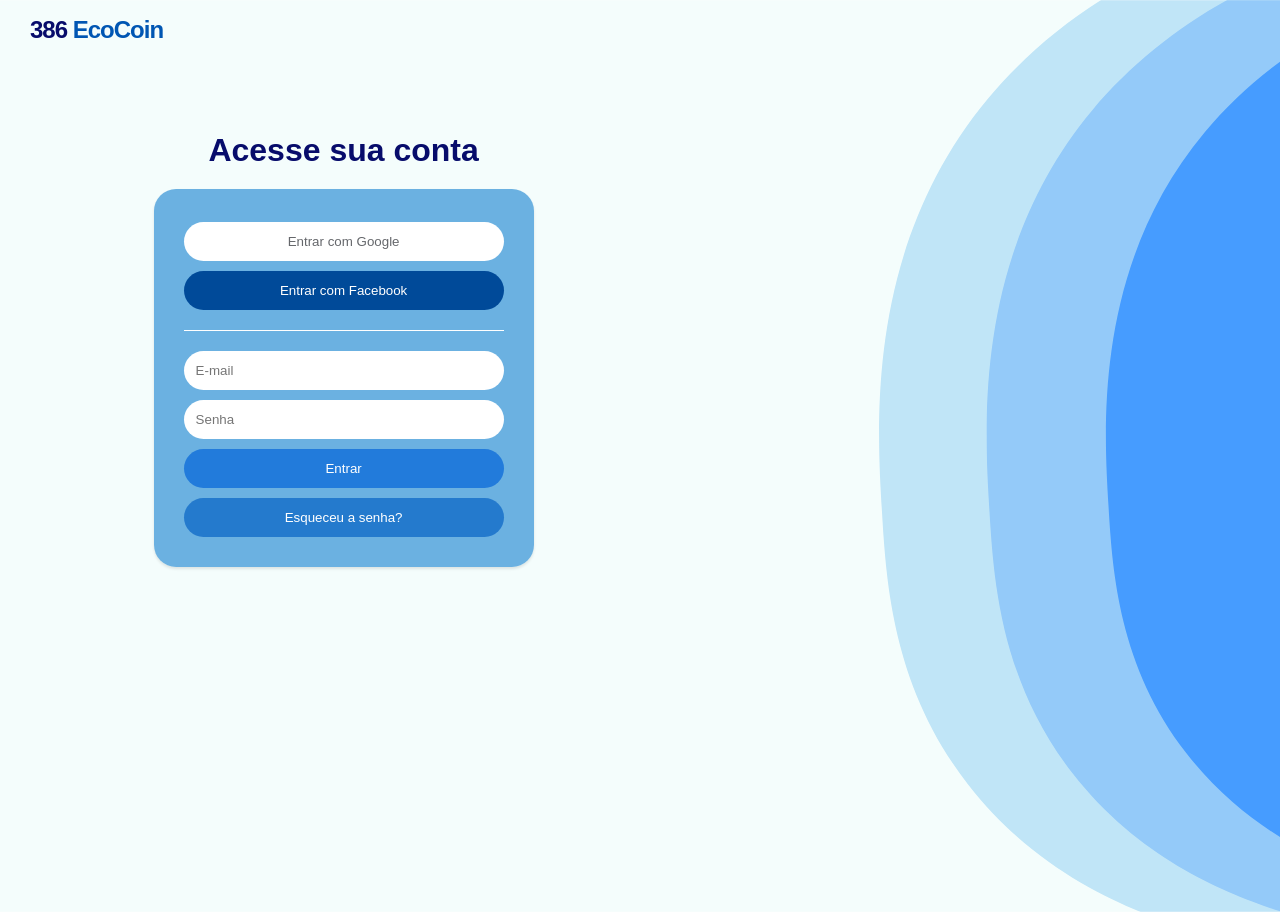
==== login.html @ c31690b4 "Arquivos do site 3 no drive adicionados" ====
<!DOCTYPE html>
<html lang="pt-br">
<head>
    <meta charset="UTF-8">
    <meta name="viewport" content="width=device-width, initial-scale=1.0">
    <title>Entrar - EcoCoins</title>
    <link rel="stylesheet" href="style.css">
    <style>
        body{
            background-image: url('Imagens/fundo12.svg');;
            background-size: cover;
            background-position: center;
            background-repeat: no-repeat;
            height: 100vh;
        }
    </style>
</head>
<body>

    <div class="logo-text" style="margin:12px 30px;">386 <span style="color: #0056b3;">EcoCoin</span></div>
    
    <div class="acesso">
        <h1>Acesse sua conta</h1>
        
        <section class="area-cadastro">
            <div class="redes" style="border-bottom: 1px solid rgb(255, 255, 255); padding-bottom: 20px; ">
                <ul>
                    <li><button class="btn-entrar" style="background-color: white; margin-top: -10px;">Entrar com Google</button></li> <!-- colocar como opção login por meio do google -->
                    <li><button class="btn-entrar" style="background-color: var(--primary-dark); color: white;">Entrar com Facebook</button></li> <!-- colocar como opção login por meio do facebook -->
                </ul>
            </div>
            <div class="cadastrar" style="margin-top: 20px;">
                <ul>
                    <li><input type="email" id="email" placeholder="E-mail" required></li>
                    <li><input type="password" id="senha" placeholder="Senha" required></li>
                    <li><input type="submit" value="Entrar"></li>
                    <li><input type="submit" value="Esqueceu a senha?" style="background-color: #0360c4ad;"></li>
                </ul>
            </div>
        </section>
    </div>
    
</body>
</html>
---- style.css ----
/* ==========================================
   1. VARIÁVEIS E CONFIGURAÇÕES GERAIS
   ========================================== */
:root {
    --primary-blue: #227bdb;
    --primary-dark: #004a99;
    --success-green: #28a745;
    --bg-light: #f4fdfc;
    --white: #ffffff;
    --text-dark: #1c1e21;
    --text-gray: #65676b;
    --border: #dddfe2;
    --gold: #ffdf00;
}

* { box-sizing: border-box; margin: 0; padding: 0; }

body {
    font-family:'Segoe UI', Tahoma, Geneva, Verdana, sans-serif;
    background-color: var(--bg-light);
    color: var(--text-dark);
    line-height: 1.5;
}

/* ==========================================
   2. CABEÇALHO (NAV)
   ========================================== */
header {
    background: #BDE3F2;
    padding: 12px 0;
    border-bottom: 2px solid #070c6b;
    box-shadow: 0 2px 4px rgba(0,0,0,0.1);
    position: sticky;
    top: 0;
    z-index: 1000; 
}

.nav-container {
    max-width: 1200px;
    margin: 0 auto;
    display: flex;
    justify-content: space-between;
    align-items: center;
    padding: 0 20px;
}

.logo-text { 
    font-size: 1.5rem; 
    font-weight: bold; 
    color: #070c6b; 
    letter-spacing: -1px;
}

nav ul { list-style: none; display: flex; gap: 25px; }
nav a { 
    text-decoration: none; 
    color: var(--text-dark); 
    font-weight: 600; 
    font-size: 0.9rem;
    transition: 0.2s;
}
nav a:hover, nav a.active-link { text-decoration: 0.15rem underline var(--primary-blue); text-underline-offset: 3px; }

/* ============================= 
    2.1. MENSAGEM  
================================ */
   .saudacao{
    background: linear-gradient(to right, #5ba9d97a, #5ba9d9);
    color: var(--white);
    padding: 48px 30px;
    text-align: center;
    font-size: 1.2rem;
    font-weight: bold;
    padding-left: 35px;
    max-width: 1150px;
    flex: 1;
    border-radius: 25px;
    margin: 30px auto 30px auto;
    margin-bottom: 60px;
}

button.btn-perfil-home {
    background: transparent;
    color: white;
    border: 0.11rem solid var(--bg-light);
    padding: 11px 19px;
    border-radius: 12px;
    font-weight: 300 ;
    cursor: pointer;
    transition: 0.3s;
    font-size: 0.9rem;
    margin-top: 25px;
}
button.btn-perfil-home:hover {
    background: var(--bg-light);
    color: var(--primary-blue);
    border-color: var(--primary-blue);
}
.saudacao p{
    margin-top: 5px;
    font-weight: 400;
}

/* ==========================================
   3. LAYOUT EM COLUNAS (HOME)
   ========================================== */

.main-content {
    max-width: 1190px;
    margin: 20px auto;
    display: grid;
    grid-template-columns: 1.8fr 1fr; /* Coluna maior na esquerda */
    gap: 20px;
    padding: 0 20px;
}

/* Layout para páginas de tela cheia (Loja/Ranking Geral) */
.main-content-single {
    max-width: 1100px;
    margin: 20px auto;
    padding: 0 20px;
}

.card {
    background: var(--white);
    border-radius: 10px;
    box-shadow: 0 1px 2px rgba(0,0,0,0.1);
    margin-bottom: 20px;
    padding: 20px; 
}

/* ==========================================
   4. SLIDESHOW (TOPO ESQUERDA)
   ========================================== */
.slideshow-container {
    position: relative;
    height: 320px;
    padding: 0 !important; /* Remove padding do card para a imagem sangrar */
    overflow: hidden;
    width: 100%;
    margin: auto;
    margin-bottom: 20px;
}

.mySlides { display: none; height: 100%; }
.mySlides img { width: 100%; height: 100%; object-fit: cover; }

.slide-caption {
    position: absolute; bottom: 0; background: #dfedf8; width: 100%; padding: 15px; font-weight: bold;
}

.prev, .next {
    cursor: pointer; position: absolute; top: 50%; padding: 16px;
    color: white; font-weight: bold; transform: translateY(-50%);
    text-decoration: none; border-radius: 0 3px 3px 0;
}
.next { right: 0; border-radius: 3px 0 0 3px; }
.prev:hover, .next:hover { background: rgba(0,0,0,0.8); }

/* ==========================================
   5. SISTEMA DE ABAS E EVENTOS (ESTILO PRINT)
   ========================================== */

.aba-header {
    border-bottom: 1px solid var(--border);
    padding-bottom: 10px;
    margin-bottom: 15px;
    display: flex;
    gap: 15px;
}

.num { color: #999; cursor: pointer; font-weight: bold; font-size: 0.9rem; transition: 0.3s; }
.num.active { color: var(--primary-blue); border-bottom: 2px solid var(--primary-blue); }

.tag-azul { background: var(--primary-blue); color: white; padding: 4px 10px; border-radius: 4px; font-size: 0.7rem; font-weight: bold; text-transform: uppercase; }
.tag-verde { background: var(--success-green); color: white; padding: 4px 10px; border-radius: 4px; font-size: 0.7rem; font-weight: bold; text-transform: uppercase; }

.content-box h2 { margin: 12px 0; font-size: 1.5rem; color: #111; }
.desc { color: var(--text-gray); margin-bottom: 20px; min-height: 50px; }
.info-footer { font-size: 0.85rem; color: #888; font-weight: 600; border-top: 1px solid #eee; padding-top: 10px; }

/* ==========================================
    5.1. ACORDEON
   ========================================== */

.acordeon{
    width: 100%;
    margin: auto;
    background: #fff;
    border-radius: 10px;
    overflow: hidden;
    box-shadow: 0 1px 2px rgba(0,0,0,0.1);
}
.acordeon-item {
    border-bottom: 1px solid #ddd;
}
.acordeon-item input {
    display: none;
}
.acordeon-item label {
    display: block;
    padding: 20px;
    background: #5ba9d9;
    color: var(--white);
    cursor: pointer;
    font-weight: 500;
    transition: background 0.3s;
}
.acordeon-item label:hover {
    background: #4799cc;
}
.acordeon-item .content {
    max-height: 0;
    overflow: hidden;
    background: var(--white);
    padding: 0 15px;
    transition: max-height 0.4s ease, padding 0.4s ease;
}
.acordeon-item input:checked ~ .content {
    max-height: 300px; 
    padding: 20px;
}


/* ==========================================
   6. RANKINGS LATERAIS (DIREITA)
   ========================================== */
.ranking-title {
    color: var(--text-dark);
    background-color: #BDE3F2;
    padding: 4px 10px;
    border-radius: 6px;
    margin-bottom: 15px;
    font-size: 1.1rem;
    font-weight: 800;
    text-transform: uppercase;
    display: inline-block;
}

.tag-posicao { background:transparent; padding: 4px 10px; border-radius: 4px; font-size: 0.85rem; font-weight: 700; text-transform: uppercase; }
h3{font-weight: 700;}

.ranking-list { list-style: none; }
.ranking-list li {
    display: flex;
    justify-content: space-between;
    align-items: center;
    padding: 12px 0;
    border-bottom: 1px solid #f1f1f1;
    font-size: 0.95rem;
}

.badge-coin {
    background: #fff3cd;
    color: #856404;
    padding: 3px 10px;
    border-radius: 6px;
    font-weight: bold;
    font-size: 0.8rem;
    border: 1px solid #ffeeba;
}

.btn-ranking {
    width: 100%;
    margin-top: 15px;
    background: var(--primary-blue);
    color: white;
    border: none;
    padding: 10px;
    border-radius: 8px;
    cursor: pointer;
    font-weight: bold;
    transition: 0.3s;
}
.btn-ranking:hover { background: var(--primary-dark); }

.turma-card{
    display: flex;
    gap: calc(50% - 90px);
    padding: 10px;
    border-bottom: 1px solid var(--border);
}


/* ==========================================
   7. LOJA (GRID DE PRODUTOS)
   ========================================== */
.produtos-grid {
    display: grid;
    grid-template-columns: repeat(auto-fill, minmax(220px, 1fr));
    gap: 20px;
}

.item-loja-card { text-align: center; transition: 0.3s; }
.item-loja-card:hover { transform: translateY(-5px); }

.item-loja-card img { width: 100%; border-radius: 8px; margin-bottom: 15px; }

.preco-tag {
    display: block;
    font-size: 1.3rem;
    font-weight: bold;
    color: var(--success-green);
    margin: 10px 0;
}

.btn-loja-home{
    padding: 10px;
    border-radius: 8px;
    background-color: var(--primary-blue);
    color: white;
    transition: 0.3s;
    border: none;
    cursor: pointer;
    font-weight: bold;
    width: 20%;
}
.btn-loja-home:hover { background: var(--primary-dark); }


/* ==========================================
   8. TABELAS (RANKING GERAL)
   ========================================== */
table { width: 100%; border-collapse: collapse; margin-top: 10px; }
th, td { padding: 15px; text-align: left; border-bottom: 1px solid var(--border); }
th { background: #bde3f271; color: var(--primary-blue); border-radius: 6px; font-weight: bold; }
tr:hover { background: #f9f9f9; }


/* ==========================================
   9. PERFIL E LOGIN
   ========================================== */
.login-mini { display: flex; flex-direction: column; gap: 10px; }
.login-mini input { padding: 12px; border: 1px solid var(--border); border-radius: 6px; }
.login-mini button { 
    background: var(--success-green); 
    color: white; border: none; 
    padding: 12px; border-radius: 6px; 
    font-weight: bold; cursor: pointer; 
}

.perfil-header{ width: 100%; background-image: linear-gradient(to right, #dfedf8, #bde2f5);}

.perfil-header { display: flex; align-items: center; gap: 20px; padding: 25px; }
.perfil-avatar { width: 100px; height: 100px; border-radius: 50%; border: 4px solid var(--primary-blue); }

/* ---------------------------
    9.1. CONQUISTAS
-------------------------------*/

.conquistas-grid{
    display: flex;
    flex-wrap: wrap;
    width: 100%;
    margin: 30px auto;
    gap: 65px;
}
.conquista-item{
    text-align: center;
    padding: 12px 18px 16px 18px;
    background-color: #a5d8ec;
    border-radius: 15%;
    width: 160px;
    box-shadow: 0 3px 4px rgba(32, 43, 43, 0.342);
}
.conquista-item h4{margin-top:5px; font-weight: 700; font-size: 1.1rem;}
.badge-icon{font-size: 40px;}
.conquista-item p{
    line-height: 15px;
    font-size: 13px;
    font-weight: 500;
    color: #1c1e21d0;
}
.bloqueada{opacity: 0;}

.btn-full-width{
    padding: 10px;
    border-radius: 6px;
    color: var(--text-dark);
    font-size: 15px;
    background: var(--white);
    box-shadow: 0 1px 2px rgba(0,0,0,0.3);
    border: none;
    font-weight: 600;
    width: 150px;
}
.btn-full-width:hover{
    background-color: rgb(255, 195, 195);
}


/* ==========================================
   10. RESPONSIVIDADE
   ========================================== */
@media (max-width: 850px) {
    .main-content { grid-template-columns: 1fr; }
    .col-direita { order: -1; } /* Ranking sobe no mobile */
    .slideshow-container { height: 200px; }
}


/* ==========================================
   11. CADASTRO E LOGIN
   ========================================== */

.acesso{
    position: absolute;
    left: 12vw;
    top: 14vh;
}
.acesso h1{
    color: #070c6b;
    text-align: center;
}
.area-cadastro{
    padding: 30px;
    justify-content: center;
    background-color: #3492d6b4;
    text-align: center;
    border: none;
    border-radius: 22px;
    width: 380px;
    margin-top: 15px;
    box-shadow: 0 2px 3px rgba(0,0,0,0.1);
}
input, .btn-entrar{
    background-color: var(--white);
    color: var(--text-gray);
    padding: 12px; 
    border: none;
    border-radius: 22px;
    width: 100%;
}
input[type="submit"]{color: var(--white); text-align: center; 
                    background-color: var(--primary-blue);}
li{
    list-style: none;
    margin-top: 10px;
}
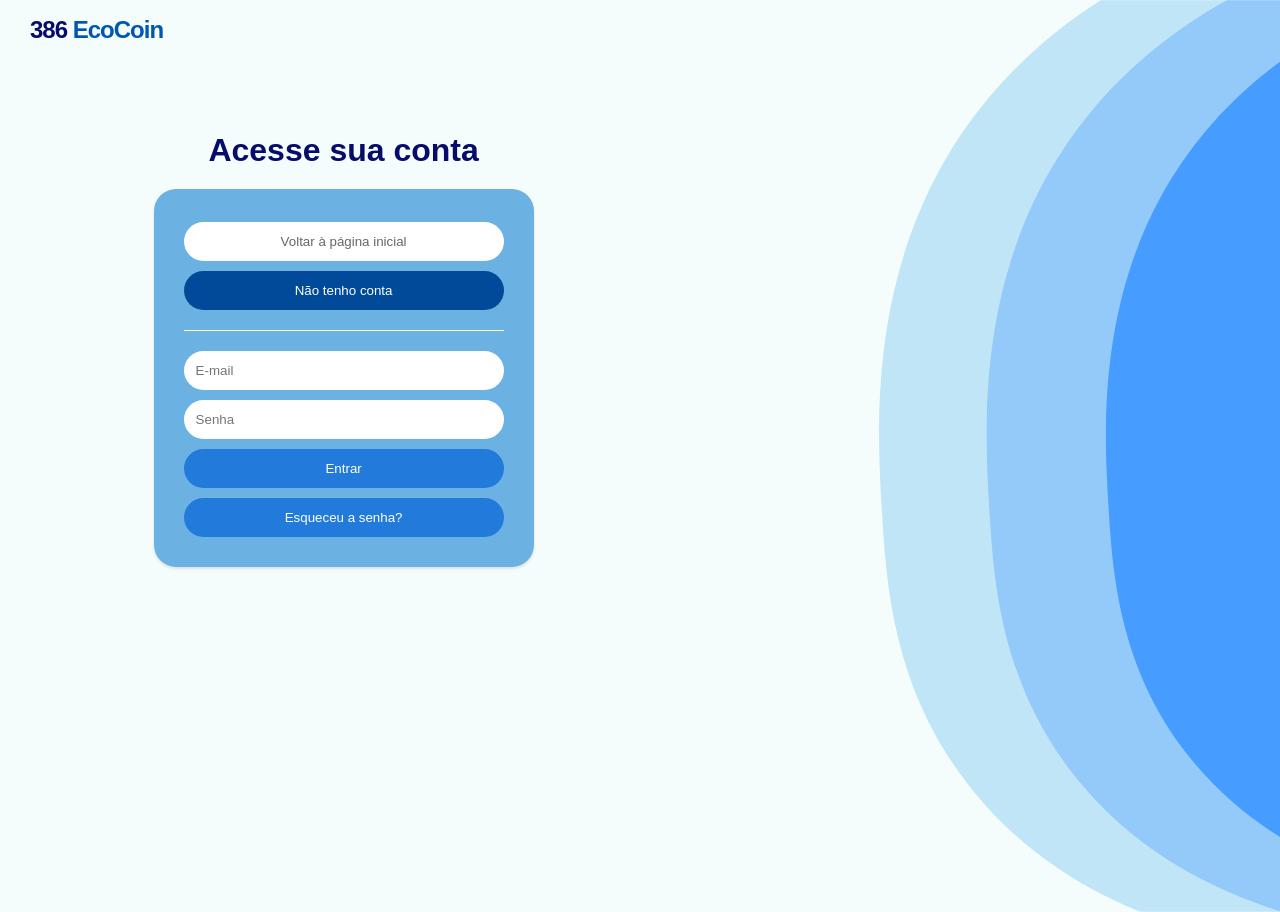
==== commit 73159161: "Versao 1 Login" ====
--- a/login.html
+++ b/login.html
@@ -14,8 +14,9 @@
             height: 100vh;
         }
     </style>
+    <script src="script_login_perfil.js"></script>
 </head>
-<body>
+<body id="pagina_login">
 
     <div class="logo-text" style="margin:12px 30px;">386 <span style="color: #0056b3;">EcoCoin</span></div>
     
@@ -25,20 +26,30 @@
         <section class="area-cadastro">
             <div class="redes" style="border-bottom: 1px solid rgb(255, 255, 255); padding-bottom: 20px; ">
                 <ul>
-                    <li><button class="btn-entrar" style="background-color: white; margin-top: -10px;">Entrar com Google</button></li> <!-- colocar como opção login por meio do google -->
-                    <li><button class="btn-entrar" style="background-color: var(--primary-dark); color: white;">Entrar com Facebook</button></li> <!-- colocar como opção login por meio do facebook -->
+                    <li><button id="btn_inicio" class="btn-entrar" style="background-color: white; margin-top: -10px;">Voltar à página inicial</button></li> <!-- colocar como opção login por meio do google -->
+                    <li><button id="btn_conta" class="btn-entrar" style="background-color: var(--primary-dark); color: white;">Não tenho conta</button></li> <!-- colocar como opção login por meio do facebook -->
                 </ul>
             </div>
-            <div class="cadastrar" style="margin-top: 20px;">
+            <div id="login" class="cadastrar" style="margin-top: 20px;">
                 <ul>
-                    <li><input type="email" id="email" placeholder="E-mail" required></li>
-                    <li><input type="password" id="senha" placeholder="Senha" required></li>
-                    <li><input type="submit" value="Entrar"></li>
-                    <li><input type="submit" value="Esqueceu a senha?" style="background-color: #0360c4ad;"></li>
+                    <li><input type="email" id="email_login" placeholder="E-mail" required></li>
+                    <li><input type="password" id="senha_login" placeholder="Senha" required></li>
+                    <li><input id="btn_entrar" type="submit" class="btn-entrar"value="Entrar"></li>
+                    <li><input id="esqueci_senha" type="submit" class="btn-entrar" value="Esqueceu a senha?"></li>
+                </ul>
+            </div>
+            <div id="nova_conta" class="cadastrar" style="margin-top: 20px;">
+                <ul>
+                    <li><input type="nome" id="nome_cadastro" placeholder="Nome" required></li>
+                    <li><input type="turma" id="turma_cadastro" placeholder="Turma" required></li>
+                    <li><input type="matricula" id="matricula_cadastro" placeholder="Matrícula" required></li>
+                    <li><input type="email" id="email_cadastro" placeholder="E-mail" required></li>
+                    <li><input type="password" id="senha_cadastro" placeholder="Senha" required></li>
+                    <li><input id="btn_cadastrar" type="submit" class="btn-entrar"value="Cadastrar"></li>
                 </ul>
             </div>
         </section>
     </div>
-    
+
 </body>
 </html>
--- a/style.css
+++ b/style.css
@@ -338,6 +338,9 @@
     padding: 12px; border-radius: 6px; 
     font-weight: bold; cursor: pointer; 
 }
+.btn-entrar{
+    cursor: pointer;
+}
 
 .perfil-header{ width: 100%; background-image: linear-gradient(to right, #dfedf8, #bde2f5);}
 
@@ -412,6 +415,11 @@
     color: #070c6b;
     text-align: center;
 }
+
+#nova_conta {
+    display: none;
+}
+
 .area-cadastro{
     padding: 30px;
     justify-content: center;
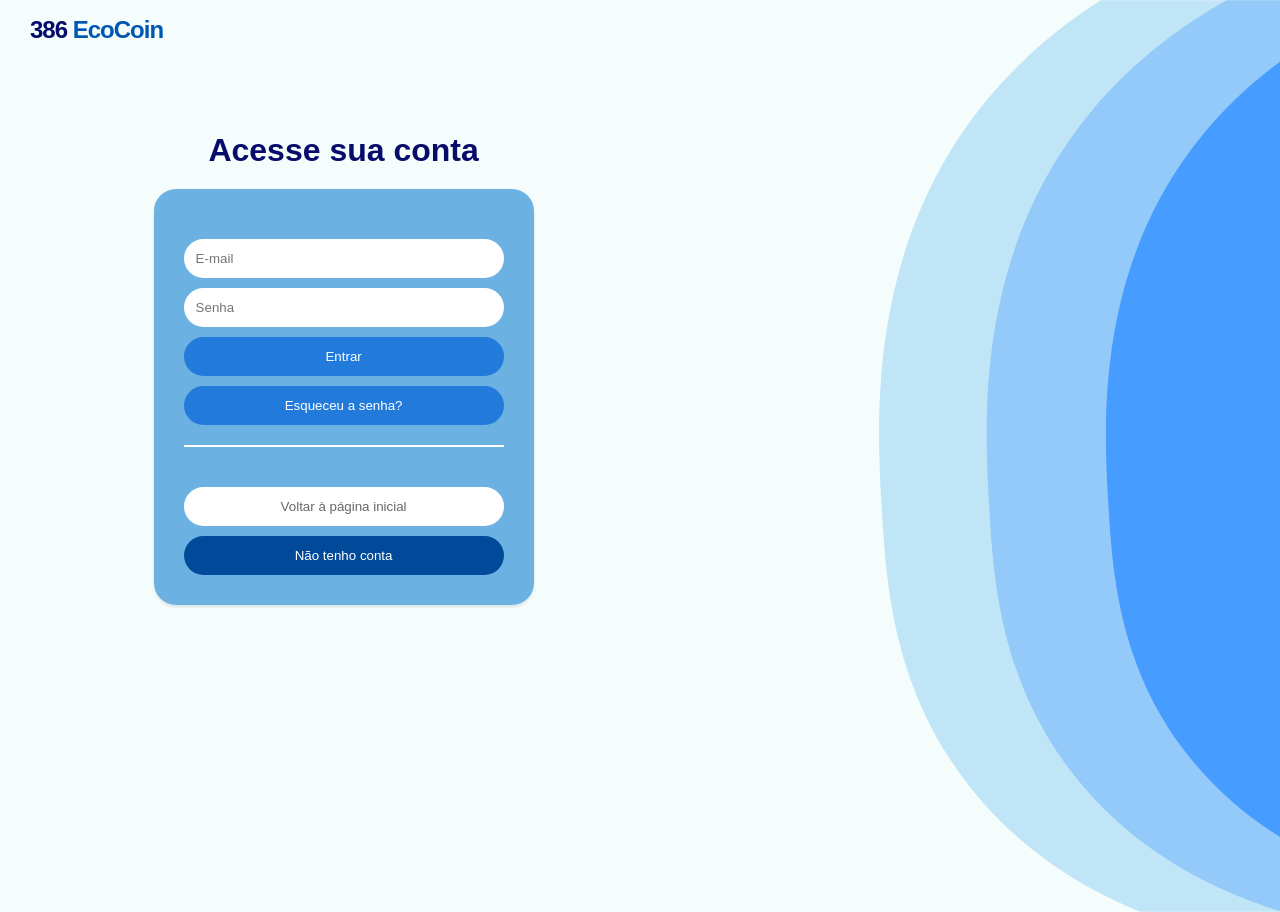
==== commit b6adb91f: "Logout funcionando" ====
--- a/login.html
+++ b/login.html
@@ -21,31 +21,32 @@
     <div class="logo-text" style="margin:12px 30px;">386 <span style="color: #0056b3;">EcoCoin</span></div>
     
     <div class="acesso">
-        <h1>Acesse sua conta</h1>
+        <h1 id="titulo">Acesse sua conta</h1>
         
         <section class="area-cadastro">
-            <div class="redes" style="border-bottom: 1px solid rgb(255, 255, 255); padding-bottom: 20px; ">
-                <ul>
-                    <li><button id="btn_inicio" class="btn-entrar" style="background-color: white; margin-top: -10px;">Voltar à página inicial</button></li> <!-- colocar como opção login por meio do google -->
-                    <li><button id="btn_conta" class="btn-entrar" style="background-color: var(--primary-dark); color: white;">Não tenho conta</button></li> <!-- colocar como opção login por meio do facebook -->
-                </ul>
-            </div>
-            <div id="login" class="cadastrar" style="margin-top: 20px;">
+            <div id="login" class="cadastrar" style="margin-top: 20px; border-bottom: 1px solid rgb(255, 255, 255); padding-bottom: 20px; ">
                 <ul>
                     <li><input type="email" id="email_login" placeholder="E-mail" required></li>
                     <li><input type="password" id="senha_login" placeholder="Senha" required></li>
-                    <li><input id="btn_entrar" type="submit" class="btn-entrar"value="Entrar"></li>
-                    <li><input id="esqueci_senha" type="submit" class="btn-entrar" value="Esqueceu a senha?"></li>
+                    <li><input type="submit" id="btn_entrar" class="btn-entrar"value="Entrar"></li>
+                    <li><input type="submit" id="esqueci_senha" class="btn-entrar" value="Esqueceu a senha?"></li>
                 </ul>
             </div>
-            <div id="nova_conta" class="cadastrar" style="margin-top: 20px;">
+            <div id="nova_conta" class="cadastrar" style="margin-top: 20px; border-bottom: 1px solid rgb(255, 255, 255); padding-bottom: 20px; ">
                 <ul>
-                    <li><input type="nome" id="nome_cadastro" placeholder="Nome" required></li>
-                    <li><input type="turma" id="turma_cadastro" placeholder="Turma" required></li>
-                    <li><input type="matricula" id="matricula_cadastro" placeholder="Matrícula" required></li>
+                    <li><input type="text" id="nome_cadastro" placeholder="Nome Completo" required></li>
+                    <li><input type="text" id="turma_cadastro" placeholder="Turma" required></li>
+                    <li><input type="number" id="matricula_cadastro" placeholder="Matrícula" required></li>
                     <li><input type="email" id="email_cadastro" placeholder="E-mail" required></li>
                     <li><input type="password" id="senha_cadastro" placeholder="Senha" required></li>
-                    <li><input id="btn_cadastrar" type="submit" class="btn-entrar"value="Cadastrar"></li>
+                    <li><input type="password" id="confsenha" placeholder="Confirmar Senha" required></li>
+                    <li><input type="submit" id="btn_cadastrar" class="btn-entrar" value="Cadastrar"></li>
+                </ul>
+            </div>
+            <div class="redes" style="border-top: 1px solid rgb(255, 255, 255); padding-top: 20px; ">
+                <ul>
+                    <li><button id="btn_inicio" class="btn-entrar" style="background-color: white; margin-top: 10px;">Voltar à página inicial</button></li> <!-- colocar como opção login por meio do google -->
+                    <li><button id="btn_conta" class="btn-entrar" style="background-color: var(--primary-dark); color: white;">Não tenho conta</button></li> <!-- colocar como opção login por meio do facebook -->
                 </ul>
             </div>
         </section>
--- a/style.css
+++ b/style.css
@@ -328,20 +328,8 @@
 
 
 /* ==========================================
-   9. PERFIL E LOGIN
-   ========================================== */
-.login-mini { display: flex; flex-direction: column; gap: 10px; }
-.login-mini input { padding: 12px; border: 1px solid var(--border); border-radius: 6px; }
-.login-mini button { 
-    background: var(--success-green); 
-    color: white; border: none; 
-    padding: 12px; border-radius: 6px; 
-    font-weight: bold; cursor: pointer; 
-}
-.btn-entrar{
-    cursor: pointer;
-}
-
+   9. PERFIL
+   ========================================== */
 .perfil-header{ width: 100%; background-image: linear-gradient(to right, #dfedf8, #bde2f5);}
 
 .perfil-header { display: flex; align-items: center; gap: 20px; padding: 25px; }
@@ -389,6 +377,7 @@
 }
 .btn-full-width:hover{
     background-color: rgb(255, 195, 195);
+    cursor: pointer;
 }
 
 
@@ -403,7 +392,7 @@
 
 
 /* ==========================================
-   11. CADASTRO E LOGIN
+   11. LOGIN
    ========================================== */
 
 .acesso{
@@ -431,16 +420,23 @@
     margin-top: 15px;
     box-shadow: 0 2px 3px rgba(0,0,0,0.1);
 }
-input, .btn-entrar{
+
+button, input, .btn-entrar{
     background-color: var(--white);
     color: var(--text-gray);
     padding: 12px; 
     border: none;
     border-radius: 22px;
     width: 100%;
-}
-input[type="submit"]{color: var(--white); text-align: center; 
-                    background-color: var(--primary-blue);}
+    cursor: pointer;
+}
+
+input[type="submit"]{
+    color: var(--white); 
+    text-align: center; 
+    background-color: var(--primary-blue);
+}
+
 li{
     list-style: none;
     margin-top: 10px;
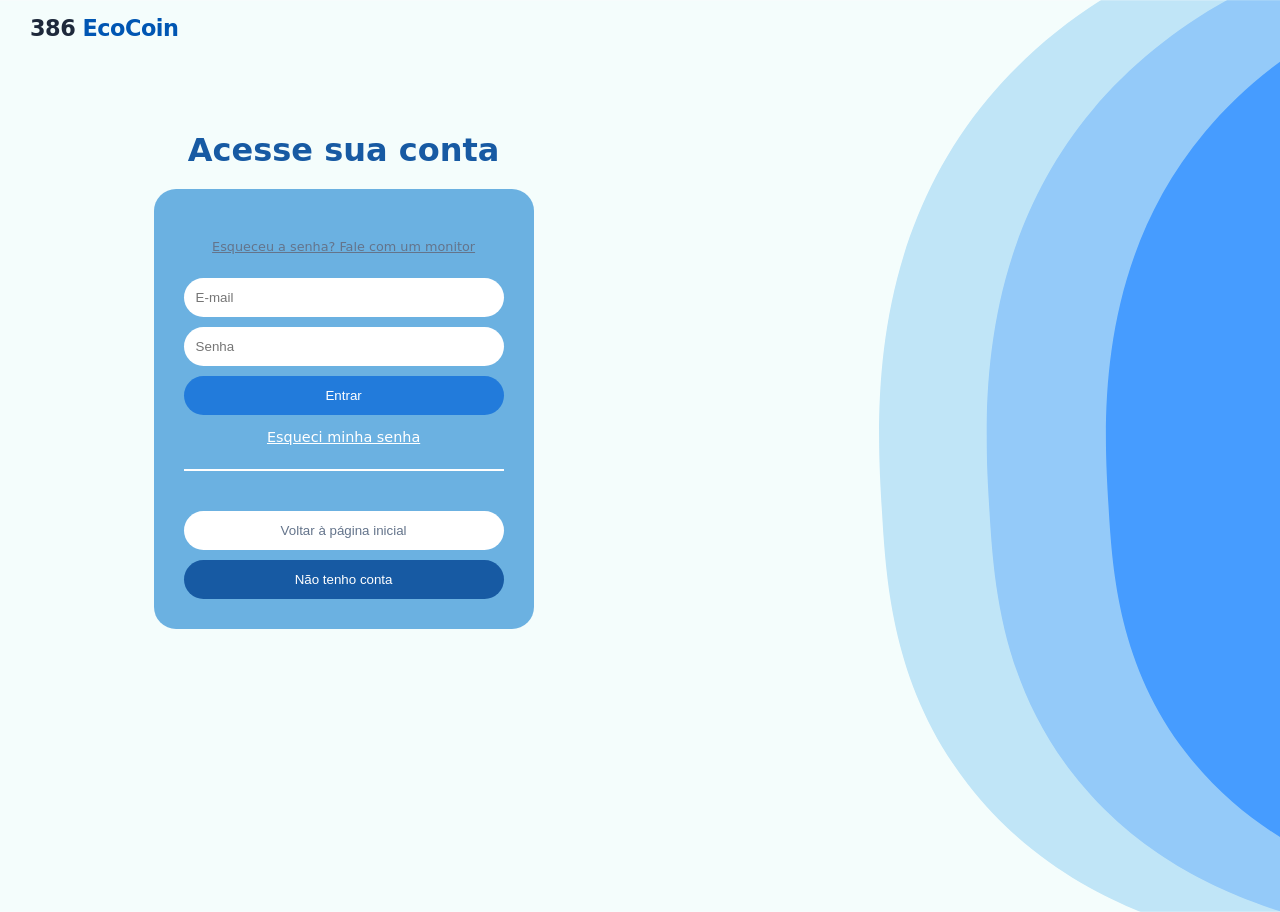
==== commit f33742d2: "01/07" ====
--- a/login.html
+++ b/login.html
@@ -24,14 +24,26 @@
         <h1 id="titulo">Acesse sua conta</h1>
         
         <section class="area-cadastro">
-            <div id="login" class="cadastrar" style="margin-top: 20px; border-bottom: 1px solid rgb(255, 255, 255); padding-bottom: 20px; ">
-                <ul>
-                    <li><input type="email" id="email_login" placeholder="E-mail" required></li>
-                    <li><input type="password" id="senha_login" placeholder="Senha" required></li>
-                    <li><input type="submit" id="btn_entrar" class="btn-entrar"value="Entrar"></li>
-                    <li><input type="submit" id="esqueci_senha" class="btn-entrar" value="Esqueceu a senha?"></li>
-                </ul>
-            </div>
+            <div style="text-align: center; margin-top: 15px;">
+    <a href="https://wa.me/SEUNUMERO?text=Olá,%20preciso%20de%20ajuda%20para%20recuperar%20minha%20senha%20do%20EcoCoin" 
+       target="_blank" 
+       style="color: var(--text-gray); font-size: 0.8rem; text-decoration: underline;">
+       Esqueceu a senha? Fale com um monitor
+    </a>
+</div>
+            <div id="login" class="cadastrar" style="margin-top: 20px; border-bottom: 1px solid rgb(255, 255, 255); padding-bottom: 20px;">
+    <ul>
+        <li><input type="email" id="email_login" placeholder="E-mail" required></li>
+        <li><input type="password" id="senha_login" placeholder="Senha" required></li>
+        <li><input type="submit" id="btn_entrar" class="btn-entrar" value="Entrar"></li>
+        
+        <li style="margin-top: 10px; text-align: center;">
+            <a href="recuperar.html" style="color: white; font-size: 0.9rem; text-decoration: underline;">
+                Esqueci minha senha
+            </a>
+        </li>
+    </ul>
+</div>
             <div id="nova_conta" class="cadastrar" style="margin-top: 20px; border-bottom: 1px solid rgb(255, 255, 255); padding-bottom: 20px; ">
                 <ul>
                     <li><input type="text" id="nome_cadastro" placeholder="Nome Completo" required></li>
@@ -49,6 +61,7 @@
                     <li><button id="btn_conta" class="btn-entrar" style="background-color: var(--primary-dark); color: white;">Não tenho conta</button></li> <!-- colocar como opção login por meio do facebook -->
                 </ul>
             </div>
+            
         </section>
     </div>
 
--- a/style.css
+++ b/style.css
@@ -1,443 +1,347 @@
 /* ==========================================
-   1. VARIÁVEIS E CONFIGURAÇÕES GERAIS
+   1. ESTILOS GLOBAIS (Compartilhados por todo o site)
    ========================================== */
 :root {
     --primary-blue: #227bdb;
-    --primary-dark: #004a99;
-    --success-green: #28a745;
-    --bg-light: #f4fdfc;
+    --primary-dark: #175aa3;
+    --success-green: #16a34a;
+    --bg-light: #f8fafc;        
     --white: #ffffff;
-    --text-dark: #1c1e21;
-    --text-gray: #65676b;
-    --border: #dddfe2;
-    --gold: #ffdf00;
+    --text-dark: #1e293b;       
+    --text-gray: #64748b;       
+    --border: #e2e8f0;          
+    --raio-grande: 16px;
+    --raio-medio: 12px;
+    --sombra-media: 0 4px 6px -1px rgba(0,0,0,0.05), 0 2px 4px -1px rgba(0,0,0,0.02);
+
+    /* Cores do Pódio Metálico */
+    --ouro: #f59e0b;
+    --ouro-claro: #fef3c7;
+    --prata: #94a3b8;
+    --prata-claro: #f1f5f9;
+    --bronze: #b45309;
+    --bronze-claro: #ffedd5;
 }
 
 * { box-sizing: border-box; margin: 0; padding: 0; }
 
 body {
-    font-family:'Segoe UI', Tahoma, Geneva, Verdana, sans-serif;
+    font-family: 'Segoe UI', system-ui, -apple-system, sans-serif;
     background-color: var(--bg-light);
     color: var(--text-dark);
     line-height: 1.5;
 }
 
 /* ==========================================
-   2. CABEÇALHO (NAV)
+   2. NAV / HEADER COMPARTILHADO
    ========================================== */
 header {
-    background: #BDE3F2;
-    padding: 12px 0;
-    border-bottom: 2px solid #070c6b;
-    box-shadow: 0 2px 4px rgba(0,0,0,0.1);
+    background: #ffffff; 
+    padding: 16px 0;
+    border-bottom: 1px solid var(--border); 
+    box-shadow: 0 1px 3px rgba(0,0,0,0.05);
     position: sticky;
     top: 0;
     z-index: 1000; 
 }
 
-.nav-container {
+.nav-container, .conteiner-navegacao {
     max-width: 1200px;
     margin: 0 auto;
     display: flex;
     justify-content: space-between;
     align-items: center;
-    padding: 0 20px;
-}
-
-.logo-text { 
-    font-size: 1.5rem; 
-    font-weight: bold; 
-    color: #070c6b; 
-    letter-spacing: -1px;
-}
-
-nav ul { list-style: none; display: flex; gap: 25px; }
-nav a { 
-    text-decoration: none; 
+    padding: 0 24px;
+}
+
+.logo-text, .texto-logo { 
+    font-size: 1.4rem; 
+    font-weight: 800; 
     color: var(--text-dark); 
-    font-weight: 600; 
+    letter-spacing: -0.5px;
+}
+.logo-text span, .texto-logo span { color: var(--primary-blue); }
+
+nav ul { 
+    display: flex !important; 
+    flex-direction: row !important;
+    list-style: none; 
+    gap: 25px; 
+}
+
+nav a {
+    text-decoration: none;
+    font-weight: 600;
     font-size: 0.9rem;
-    transition: 0.2s;
-}
-nav a:hover, nav a.active-link { text-decoration: 0.15rem underline var(--primary-blue); text-underline-offset: 3px; }
-
-/* ============================= 
-    2.1. MENSAGEM  
-================================ */
-   .saudacao{
-    background: linear-gradient(to right, #5ba9d97a, #5ba9d9);
-    color: var(--white);
-    padding: 48px 30px;
+    text-transform: uppercase;
+    color: var(--text-gray);
+    transition: color 0.2s;
+}
+nav a:hover, nav a.active-link, nav a.link-ativo { color: var(--primary-blue) !important; }
+
+/* ==========================================
+   3. CARDS PADRONIZADOS PARA TODO O SITE
+   ========================================== */
+.card, .cartao {
+    background: var(--white);
+    border-radius: var(--raio-grande); 
+    padding: 24px;
+    box-shadow: var(--sombra-media);  
+    border: 1px solid var(--border);
+    margin-bottom: 24px;
+}
+
+/* ==========================================
+   4. ESTRUTURA BASICA DE TABELAS COMPARTILHADAS
+   ========================================== */
+table, .tabela-historico {
+    width: 100%;
+    border-collapse: collapse;
+    margin-top: 15px;
+}
+
+th, .tabela-historico th {
+    color: var(--text-gray);
+    font-size: 0.85rem;
+    text-transform: uppercase;
+    font-weight: 700;
+    border-bottom: 2px solid var(--border);
+    padding: 14px 16px;
+    text-align: left;
+}
+
+td, .tabela-historico td {
+    border-bottom: 1px solid var(--border);
+    padding: 14px 16px;
+    color: var(--text-dark);
+    font-size: 0.95rem;
+}
+
+tr:hover { background-color: #f1f5f9; }
+
+footer { text-align: center; padding: 40px; color: var(--text-gray); font-size: 0.8rem; clear: both; display: block; width: 100%; }
+
+.valor-eco, .valor-positivo { font-weight: 700; color: #16a34a; }
+.valor-negativo { font-weight: 700; color: #dc2626; }
+.tag-azul { background: var(--primary-blue); color: white; padding: 4px 12px; border-radius: 20px; font-size: 0.75rem; font-weight: 700; text-transform: uppercase; display: inline-block; }
+
+/* ==========================================
+   5. CONFIGURAÇÃO EXCLUSIVA DO LOGIN
+   ========================================== */
+.acesso { position: absolute; left: 12vw; top: 14vh; }
+.acesso h1 { color: var(--primary-dark); text-align: center; }
+#nova_conta { display: none; }
+.area-cadastro { padding: 30px; background-color: #3492d6b4; text-align: center; border-radius: 22px; width: 380px; margin-top: 15px; }
+.area-cadastro button, .area-cadastro input, .btn-entrar { background-color: var(--white); color: var(--text-gray); padding: 12px; border: none; border-radius: 22px; width: 100%; cursor: pointer; }
+input[type="submit"] { color: var(--white); background-color: var(--primary-blue); }
+.area-cadastro li { list-style: none; margin-top: 10px; }
+
+/* ==========================================
+   6. LAYOUT E CORREÇÕES DAS PÁGINAS SINGLE (Ranking / Perfil)
+   ========================================== */
+.main-content-single, .conteiner-ranking {
+    max-width: 1200px;
+    margin: 40px auto;
+    padding: 0 24px !important; 
+}
+
+/* Alinhamento Horizontal do Topo do Perfil */
+.perfil-header {
+    display: flex !important;
+    flex-direction: row !important; 
+    align-items: center !important;
+    gap: 24px !important;
+    text-align: left !important;
+    padding: 24px;
+    background: var(--white);
+}
+
+.perfil-avatar {
+    width: 110px !important;
+    height: 110px !important;
+    min-width: 110px;
+    border-radius: 50% !important;
+    border: 3px solid var(--primary-blue);
+    overflow: hidden;
+    margin: 0 !important;
+}
+
+.perfil-avatar img { width: 100%; height: 100%; object-fit: cover; }
+.perfil-info { display: flex; flex-direction: column; justify-content: center; }
+.perfil-info h1 { font-size: 1.5rem; font-weight: 800; color: var(--text-dark); }
+
+/* Ajuste do grid de conquistas do perfil */
+.conquistas-grid {
+    display: flex !important;
+    flex-direction: row !important;
+    flex-wrap: wrap;
+    gap: 16px;
+    margin-top: 15px;
+}
+
+.conquista-item {
+    flex: 1;
+    min-width: 140px;
+    background: var(--bg-light);
+    border: 1px solid var(--border);
+    border-radius: var(--raio-medio);
+    padding: 16px;
     text-align: center;
+}
+
+/* ==========================================
+   7. CORE VISUAL: RESUMO POR TURMA DA HOME (PÁGINA INICIAL)
+   ========================================== */
+.conteiner-painel {
+    max-width: 1200px;
+    margin: 32px auto;
+    display: grid;
+    grid-template-columns: 1.8fr 1fr;
+    gap: 32px;
+    padding: 0 24px;
+    align-items: start;
+}
+
+.conteiner-grafico-ranking {
+    display: flex !important;
+    flex-direction: column !important;
+    gap: 10px !important;
+    margin-top: 10px;
+}
+
+/* Linha gráfica adaptada para formato horizontal sutil */
+.linha-grafico {
+    display: flex !important;
+    flex-direction: column !important;
+    gap: 6px !important;
+    background-color: var(--bg-light) !important;
+    border: 1px solid var(--border) !important;
+    padding: 12px 14px !important;
+    border-radius: var(--raio-medio) !important;
+}
+
+.info-grafico {
+    display: flex !important;
+    justify-content: space-between !important;
+    align-items: center !important;
+    width: 100% !important;
+}
+
+.info-grafico span { font-size: 0.95rem; font-weight: 700; color: var(--text-dark); }
+.info-grafico strong {
+    font-size: 0.85rem;
+    font-weight: 700;
+    background-color: #e2e8f0;
+    color: #475569;
+    padding: 4px 12px;
+    border-radius: 20px;
+}
+
+.fundo-barra-grafico { width: 100% !important; height: 6px !important; background-color: var(--border) !important; border-radius: 10px !important; overflow: hidden !important; }
+.barra-grafico { height: 100% !important; border-radius: 10px !important; }
+.barra-ouro { background-color: var(--ouro) !important; }
+.barra-prata { background-color: var(--prata) !important; }
+.barra-bronze { background-color: var(--bronze) !important; }
+
+.widget-ranking .botao-texto {
+    width: 100% !important;
+    margin-top: 12px !important;
+    padding: 10px 14px !important;
+    background-color: var(--primary-blue) !important;
+    color: white !important;
+    border-radius: var(--raio-medio) !important;
+    font-weight: 600 !important;
+    font-size: 0.85rem;
+    border: none !important;
+    cursor: pointer;
+    transition: background 0.2s;
+    text-align: center;
+}
+.widget-ranking .botao-texto:hover { background-color: var(--primary-dark) !important; }
+
+/* ==========================================
+   8. CORE VISUAL: RESUMO POR TURMA DA PÁGINA DE RANKING (RANKING.HTML)
+   ========================================== */
+
+/* Força os cards ficarem um ao lado do outro na horizontal */
+.main-content-single .turmas-ranking-grid {
+    display: flex !important;
+    flex-direction: row !important; 
+    flex-wrap: wrap !important;
+    gap: 16px !important;
+    justify-content: space-between !important;
+    width: 100% !important;
+}
+
+/* Transforma cada elemento de turma do ranking em um card vertical perfeito */
+.main-content-single .turma-card {
+    flex: 1 !important;
+    min-width: 160px !important;
+    background-color: var(--white) !important;
+    border: 1px solid var(--border) !important;
+    border-radius: var(--raio-medio) !important;
+    padding: 20px 16px !important;
+    text-align: center !important;
+    display: flex !important;
+    flex-direction: column !important; 
+    align-items: center !important;
+    justify-content: center !important;
+    gap: 12px !important;
+    margin: 0 !important;
+    box-shadow: 0 2px 4px rgba(0,0,0,0.02);
+}
+
+/* Formata o selo de classificação interna (ex: 1º Lugar) */
+.main-content-single .turma-card .tag-azul {
+    font-size: 0.75rem !important;
+    font-weight: 700 !important;
+    padding: 4px 12px !important;
+    border-radius: 20px !important;
+    display: inline-block !important;
+    width: auto !important;
+    color: #1e293b !important;
+}
+
+/* Bordas coloridas temáticas para o ranking de turmas */
+.main-content-single .gold-border { border: 2px solid var(--ouro) !important; background-color: var(--ouro-claro) !important; }
+.main-content-single .silver-border { border: 2px solid var(--prata) !important; background-color: var(--prata-claro) !important; }
+.main-content-single .bronze-border { border: 2px solid var(--bronze) !important; background-color: var(--bronze-claro) !important; }
+
+.main-content-single .turma-card h3 {
+    font-size: 1.3rem !important;
+    font-weight: 800 !important;
+    color: var(--text-dark) !important;
+    margin: 0 !important;
+}
+
+.main-content-single .turma-card .valor-eco {
+    font-size: 0.85rem !important;
+    font-weight: 700 !important;
+    background-color: var(--white) !important;
+    color: #475569 !important;
+    padding: 4px 14px !important;
+    border-radius: 20px !important;
+    display: inline-block !important;
+    margin: 0 !important;
+    border: 1px solid var(--border) !important;
+}
+.footer-container {
+    text-align: center;
+    padding: 30px;
+    border-top: 2px solid var(--primary-blue); /* Ajuste para a sua cor principal */
+    margin-top: 40px;
+    color: var(--text-gray);
+}
+
+.link-instagram {
+    text-decoration: none;
+    color: #E1306C; /* Cor oficial do Instagram */
+    font-weight: bold;
     font-size: 1.2rem;
-    font-weight: bold;
-    padding-left: 35px;
-    max-width: 1150px;
-    flex: 1;
-    border-radius: 25px;
-    margin: 30px auto 30px auto;
-    margin-bottom: 60px;
-}
-
-button.btn-perfil-home {
-    background: transparent;
-    color: white;
-    border: 0.11rem solid var(--bg-light);
-    padding: 11px 19px;
-    border-radius: 12px;
-    font-weight: 300 ;
-    cursor: pointer;
     transition: 0.3s;
-    font-size: 0.9rem;
-    margin-top: 25px;
-}
-button.btn-perfil-home:hover {
-    background: var(--bg-light);
-    color: var(--primary-blue);
-    border-color: var(--primary-blue);
-}
-.saudacao p{
-    margin-top: 5px;
-    font-weight: 400;
-}
-
-/* ==========================================
-   3. LAYOUT EM COLUNAS (HOME)
-   ========================================== */
-
-.main-content {
-    max-width: 1190px;
-    margin: 20px auto;
-    display: grid;
-    grid-template-columns: 1.8fr 1fr; /* Coluna maior na esquerda */
-    gap: 20px;
-    padding: 0 20px;
-}
-
-/* Layout para páginas de tela cheia (Loja/Ranking Geral) */
-.main-content-single {
-    max-width: 1100px;
-    margin: 20px auto;
-    padding: 0 20px;
-}
-
-.card {
-    background: var(--white);
-    border-radius: 10px;
-    box-shadow: 0 1px 2px rgba(0,0,0,0.1);
-    margin-bottom: 20px;
-    padding: 20px; 
-}
-
-/* ==========================================
-   4. SLIDESHOW (TOPO ESQUERDA)
-   ========================================== */
-.slideshow-container {
-    position: relative;
-    height: 320px;
-    padding: 0 !important; /* Remove padding do card para a imagem sangrar */
-    overflow: hidden;
-    width: 100%;
-    margin: auto;
-    margin-bottom: 20px;
-}
-
-.mySlides { display: none; height: 100%; }
-.mySlides img { width: 100%; height: 100%; object-fit: cover; }
-
-.slide-caption {
-    position: absolute; bottom: 0; background: #dfedf8; width: 100%; padding: 15px; font-weight: bold;
-}
-
-.prev, .next {
-    cursor: pointer; position: absolute; top: 50%; padding: 16px;
-    color: white; font-weight: bold; transform: translateY(-50%);
-    text-decoration: none; border-radius: 0 3px 3px 0;
-}
-.next { right: 0; border-radius: 3px 0 0 3px; }
-.prev:hover, .next:hover { background: rgba(0,0,0,0.8); }
-
-/* ==========================================
-   5. SISTEMA DE ABAS E EVENTOS (ESTILO PRINT)
-   ========================================== */
-
-.aba-header {
-    border-bottom: 1px solid var(--border);
-    padding-bottom: 10px;
-    margin-bottom: 15px;
-    display: flex;
-    gap: 15px;
-}
-
-.num { color: #999; cursor: pointer; font-weight: bold; font-size: 0.9rem; transition: 0.3s; }
-.num.active { color: var(--primary-blue); border-bottom: 2px solid var(--primary-blue); }
-
-.tag-azul { background: var(--primary-blue); color: white; padding: 4px 10px; border-radius: 4px; font-size: 0.7rem; font-weight: bold; text-transform: uppercase; }
-.tag-verde { background: var(--success-green); color: white; padding: 4px 10px; border-radius: 4px; font-size: 0.7rem; font-weight: bold; text-transform: uppercase; }
-
-.content-box h2 { margin: 12px 0; font-size: 1.5rem; color: #111; }
-.desc { color: var(--text-gray); margin-bottom: 20px; min-height: 50px; }
-.info-footer { font-size: 0.85rem; color: #888; font-weight: 600; border-top: 1px solid #eee; padding-top: 10px; }
-
-/* ==========================================
-    5.1. ACORDEON
-   ========================================== */
-
-.acordeon{
-    width: 100%;
-    margin: auto;
-    background: #fff;
-    border-radius: 10px;
-    overflow: hidden;
-    box-shadow: 0 1px 2px rgba(0,0,0,0.1);
-}
-.acordeon-item {
-    border-bottom: 1px solid #ddd;
-}
-.acordeon-item input {
-    display: none;
-}
-.acordeon-item label {
-    display: block;
-    padding: 20px;
-    background: #5ba9d9;
-    color: var(--white);
-    cursor: pointer;
-    font-weight: 500;
-    transition: background 0.3s;
-}
-.acordeon-item label:hover {
-    background: #4799cc;
-}
-.acordeon-item .content {
-    max-height: 0;
-    overflow: hidden;
-    background: var(--white);
-    padding: 0 15px;
-    transition: max-height 0.4s ease, padding 0.4s ease;
-}
-.acordeon-item input:checked ~ .content {
-    max-height: 300px; 
-    padding: 20px;
-}
-
-
-/* ==========================================
-   6. RANKINGS LATERAIS (DIREITA)
-   ========================================== */
-.ranking-title {
-    color: var(--text-dark);
-    background-color: #BDE3F2;
-    padding: 4px 10px;
-    border-radius: 6px;
-    margin-bottom: 15px;
-    font-size: 1.1rem;
-    font-weight: 800;
-    text-transform: uppercase;
-    display: inline-block;
-}
-
-.tag-posicao { background:transparent; padding: 4px 10px; border-radius: 4px; font-size: 0.85rem; font-weight: 700; text-transform: uppercase; }
-h3{font-weight: 700;}
-
-.ranking-list { list-style: none; }
-.ranking-list li {
-    display: flex;
-    justify-content: space-between;
-    align-items: center;
-    padding: 12px 0;
-    border-bottom: 1px solid #f1f1f1;
-    font-size: 0.95rem;
-}
-
-.badge-coin {
-    background: #fff3cd;
-    color: #856404;
-    padding: 3px 10px;
-    border-radius: 6px;
-    font-weight: bold;
-    font-size: 0.8rem;
-    border: 1px solid #ffeeba;
-}
-
-.btn-ranking {
-    width: 100%;
-    margin-top: 15px;
-    background: var(--primary-blue);
-    color: white;
-    border: none;
-    padding: 10px;
-    border-radius: 8px;
-    cursor: pointer;
-    font-weight: bold;
-    transition: 0.3s;
-}
-.btn-ranking:hover { background: var(--primary-dark); }
-
-.turma-card{
-    display: flex;
-    gap: calc(50% - 90px);
-    padding: 10px;
-    border-bottom: 1px solid var(--border);
-}
-
-
-/* ==========================================
-   7. LOJA (GRID DE PRODUTOS)
-   ========================================== */
-.produtos-grid {
-    display: grid;
-    grid-template-columns: repeat(auto-fill, minmax(220px, 1fr));
-    gap: 20px;
-}
-
-.item-loja-card { text-align: center; transition: 0.3s; }
-.item-loja-card:hover { transform: translateY(-5px); }
-
-.item-loja-card img { width: 100%; border-radius: 8px; margin-bottom: 15px; }
-
-.preco-tag {
-    display: block;
-    font-size: 1.3rem;
-    font-weight: bold;
-    color: var(--success-green);
-    margin: 10px 0;
-}
-
-.btn-loja-home{
-    padding: 10px;
-    border-radius: 8px;
-    background-color: var(--primary-blue);
-    color: white;
-    transition: 0.3s;
-    border: none;
-    cursor: pointer;
-    font-weight: bold;
-    width: 20%;
-}
-.btn-loja-home:hover { background: var(--primary-dark); }
-
-
-/* ==========================================
-   8. TABELAS (RANKING GERAL)
-   ========================================== */
-table { width: 100%; border-collapse: collapse; margin-top: 10px; }
-th, td { padding: 15px; text-align: left; border-bottom: 1px solid var(--border); }
-th { background: #bde3f271; color: var(--primary-blue); border-radius: 6px; font-weight: bold; }
-tr:hover { background: #f9f9f9; }
-
-
-/* ==========================================
-   9. PERFIL
-   ========================================== */
-.perfil-header{ width: 100%; background-image: linear-gradient(to right, #dfedf8, #bde2f5);}
-
-.perfil-header { display: flex; align-items: center; gap: 20px; padding: 25px; }
-.perfil-avatar { width: 100px; height: 100px; border-radius: 50%; border: 4px solid var(--primary-blue); }
-
-/* ---------------------------
-    9.1. CONQUISTAS
--------------------------------*/
-
-.conquistas-grid{
-    display: flex;
-    flex-wrap: wrap;
-    width: 100%;
-    margin: 30px auto;
-    gap: 65px;
-}
-.conquista-item{
-    text-align: center;
-    padding: 12px 18px 16px 18px;
-    background-color: #a5d8ec;
-    border-radius: 15%;
-    width: 160px;
-    box-shadow: 0 3px 4px rgba(32, 43, 43, 0.342);
-}
-.conquista-item h4{margin-top:5px; font-weight: 700; font-size: 1.1rem;}
-.badge-icon{font-size: 40px;}
-.conquista-item p{
-    line-height: 15px;
-    font-size: 13px;
-    font-weight: 500;
-    color: #1c1e21d0;
-}
-.bloqueada{opacity: 0;}
-
-.btn-full-width{
-    padding: 10px;
-    border-radius: 6px;
-    color: var(--text-dark);
-    font-size: 15px;
-    background: var(--white);
-    box-shadow: 0 1px 2px rgba(0,0,0,0.3);
-    border: none;
-    font-weight: 600;
-    width: 150px;
-}
-.btn-full-width:hover{
-    background-color: rgb(255, 195, 195);
-    cursor: pointer;
-}
-
-
-/* ==========================================
-   10. RESPONSIVIDADE
-   ========================================== */
-@media (max-width: 850px) {
-    .main-content { grid-template-columns: 1fr; }
-    .col-direita { order: -1; } /* Ranking sobe no mobile */
-    .slideshow-container { height: 200px; }
-}
-
-
-/* ==========================================
-   11. LOGIN
-   ========================================== */
-
-.acesso{
-    position: absolute;
-    left: 12vw;
-    top: 14vh;
-}
-.acesso h1{
-    color: #070c6b;
-    text-align: center;
-}
-
-#nova_conta {
-    display: none;
-}
-
-.area-cadastro{
-    padding: 30px;
-    justify-content: center;
-    background-color: #3492d6b4;
-    text-align: center;
-    border: none;
-    border-radius: 22px;
-    width: 380px;
-    margin-top: 15px;
-    box-shadow: 0 2px 3px rgba(0,0,0,0.1);
-}
-
-button, input, .btn-entrar{
-    background-color: var(--white);
-    color: var(--text-gray);
-    padding: 12px; 
-    border: none;
-    border-radius: 22px;
-    width: 100%;
-    cursor: pointer;
-}
-
-input[type="submit"]{
-    color: var(--white); 
-    text-align: center; 
-    background-color: var(--primary-blue);
-}
-
-li{
-    list-style: none;
-    margin-top: 10px;
+}
+
+.link-instagram:hover {
+    opacity: 0.8;
+    text-decoration: underline;
 }
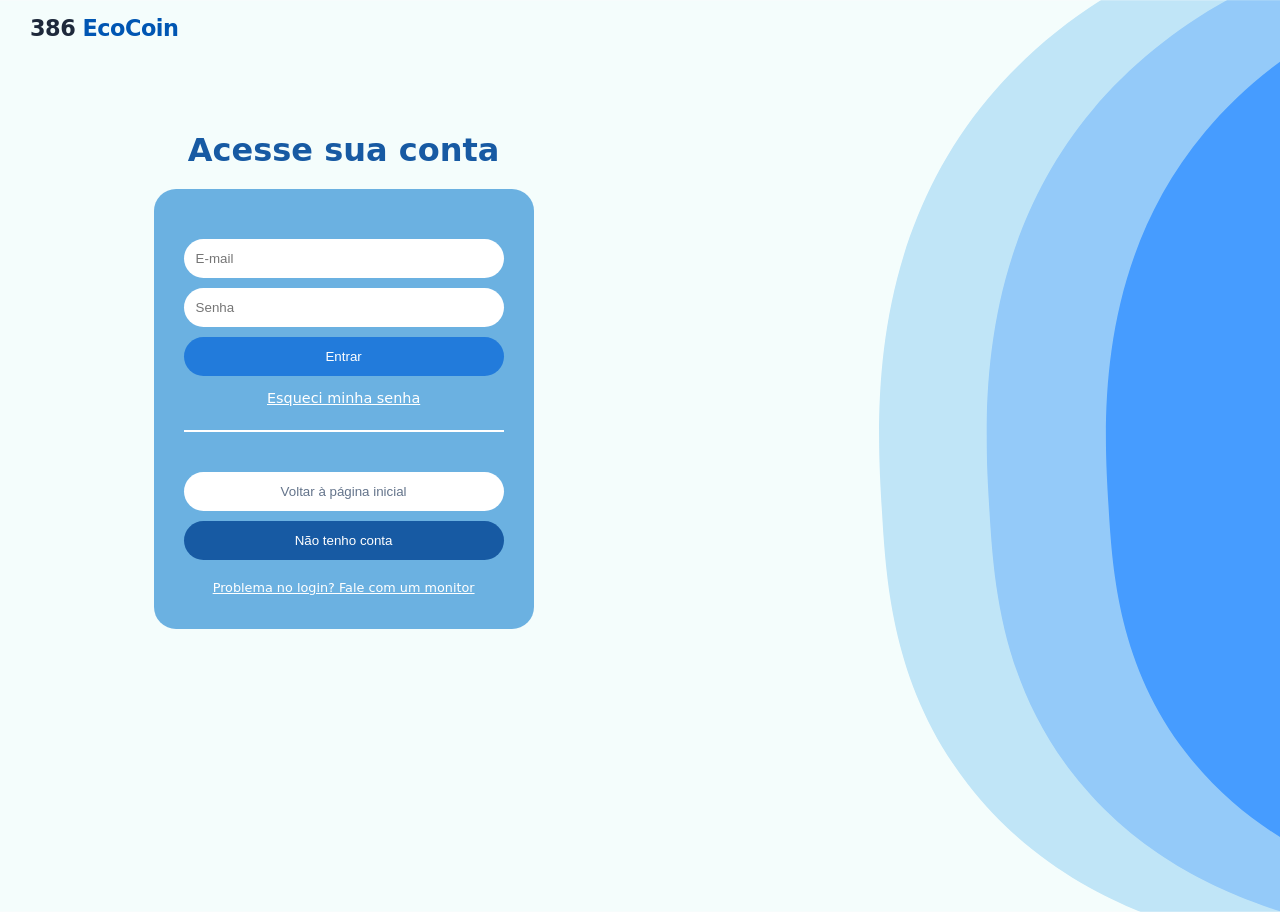
==== commit 25bd801f: "script_perfil_login restaurado" ====
--- a/login.html
+++ b/login.html
@@ -24,26 +24,20 @@
         <h1 id="titulo">Acesse sua conta</h1>
         
         <section class="area-cadastro">
-            <div style="text-align: center; margin-top: 15px;">
-    <a href="https://wa.me/SEUNUMERO?text=Olá,%20preciso%20de%20ajuda%20para%20recuperar%20minha%20senha%20do%20EcoCoin" 
-       target="_blank" 
-       style="color: var(--text-gray); font-size: 0.8rem; text-decoration: underline;">
-       Esqueceu a senha? Fale com um monitor
-    </a>
-</div>
+            
             <div id="login" class="cadastrar" style="margin-top: 20px; border-bottom: 1px solid rgb(255, 255, 255); padding-bottom: 20px;">
-    <ul>
-        <li><input type="email" id="email_login" placeholder="E-mail" required></li>
-        <li><input type="password" id="senha_login" placeholder="Senha" required></li>
-        <li><input type="submit" id="btn_entrar" class="btn-entrar" value="Entrar"></li>
-        
-        <li style="margin-top: 10px; text-align: center;">
-            <a href="recuperar.html" style="color: white; font-size: 0.9rem; text-decoration: underline;">
-                Esqueci minha senha
-            </a>
-        </li>
-    </ul>
-</div>
+                <ul>
+                    <li><input type="email" id="email_login" placeholder="E-mail" required></li>
+                    <li><input type="password" id="senha_login" placeholder="Senha" required></li>
+                    <li><input type="submit" id="btn_entrar" class="btn-entrar" value="Entrar"></li>
+            
+                    <li style="margin-top: 10px; text-align: center;">
+                    <a href="recuperar.html" style="color: white; font-size: 0.9rem; text-decoration: underline;">
+                    Esqueci minha senha
+                    </a></li>
+                </ul>
+            </div>
+            
             <div id="nova_conta" class="cadastrar" style="margin-top: 20px; border-bottom: 1px solid rgb(255, 255, 255); padding-bottom: 20px; ">
                 <ul>
                     <li><input type="text" id="nome_cadastro" placeholder="Nome Completo" required></li>
@@ -57,9 +51,17 @@
             </div>
             <div class="redes" style="border-top: 1px solid rgb(255, 255, 255); padding-top: 20px; ">
                 <ul>
-                    <li><button id="btn_inicio" class="btn-entrar" style="background-color: white; margin-top: 10px;">Voltar à página inicial</button></li> <!-- colocar como opção login por meio do google -->
-                    <li><button id="btn_conta" class="btn-entrar" style="background-color: var(--primary-dark); color: white;">Não tenho conta</button></li> <!-- colocar como opção login por meio do facebook -->
+                    <li><button id="btn_inicio" class="btn-entrar" style="background-color: white; margin-top: 10px;" onclick="window.location.href='index.html'">Voltar à página inicial</button></li>
+                    <li><button id="btn_conta" class="btn-entrar" style="background-color: var(--primary-dark); color: white;">Não tenho conta</button></li>
                 </ul>
+            </div>
+
+            <div style="text-align: center; margin-top: 15px;">
+                <a href="https://wa.me/SEUNUMERO?text=Olá,%20preciso%20de%20ajuda%20para%20recuperar%20minha%20senha%20do%20EcoCoin" 
+                    target="_blank" 
+                    style="color: white; font-size: 0.8rem; text-decoration: underline;">
+                    Problema no login? Fale com um monitor
+                </a>
             </div>
             
         </section>
--- a/style.css
+++ b/style.css
@@ -187,6 +187,21 @@
     border-radius: var(--raio-medio);
     padding: 16px;
     text-align: center;
+}
+
+/* Botão de logout estilizado para o perfil */
+.btn-sair{
+    padding: 10px;
+    border-radius: 6px;
+    font-size: 15px;
+    background: var(--white);
+    box-shadow: 0 1px 2px rgba(0,0,0,0.3);
+    border: none;
+    font-weight: 600;
+}
+.btn-sair:hover {
+    background-color: rgb(255, 195, 195);
+    cursor: pointer;
 }
 
 /* ==========================================
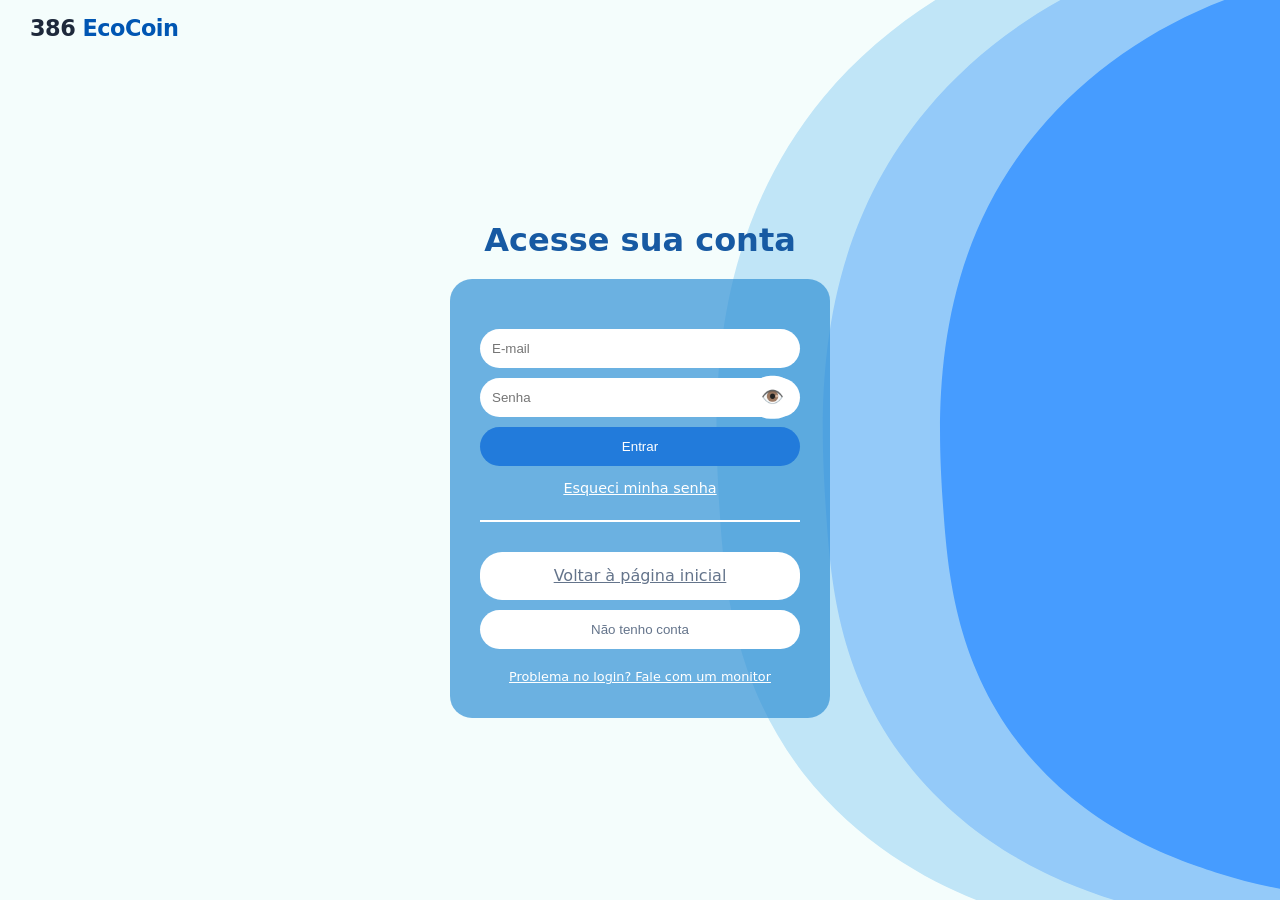
==== commit 8b5cf0b8: "Merge 98f69ca25a1d804e990b8ada77a703e157a011ff into d56b841357a3bbc8668654e8f7fd3e35a8c7c3be" ====
--- a/login.html
+++ b/login.html
@@ -5,61 +5,64 @@
     <meta name="viewport" content="width=device-width, initial-scale=1.0">
     <title>Entrar - EcoCoins</title>
     <link rel="stylesheet" href="style.css">
-    <style>
-        body{
-            background-image: url('Imagens/fundo12.svg');;
-            background-size: cover;
-            background-position: center;
-            background-repeat: no-repeat;
-            height: 100vh;
-        }
-    </style>
-    <script src="script_login_perfil.js"></script>
+    <script src="script.js" defer></script>
+    <script src="script_login_perfil.js" defer></script>
 </head>
 <body id="pagina_login">
 
-    <div class="logo-text" style="margin:12px 30px;">386 <span style="color: #0056b3;">EcoCoin</span></div>
+    <noscript>
+        <div class="aviso-noscript">
+            ⚠️ Este site precisa de JavaScript habilitado para funcionar. Habilite o JavaScript no seu navegador.
+        </div>
+    </noscript>
+
+    <a href="/" class="logo-text">386 <span>EcoCoin</span></a>
     
     <div class="acesso">
         <h1 id="titulo">Acesse sua conta</h1>
         
         <section class="area-cadastro">
             
-            <div id="login" class="cadastrar" style="margin-top: 20px; border-bottom: 1px solid rgb(255, 255, 255); padding-bottom: 20px;">
+            <form id="login" class="cadastrar">
                 <ul>
-                    <li><input type="email" id="email_login" placeholder="E-mail" required></li>
-                    <li><input type="password" id="senha_login" placeholder="Senha" required></li>
+                    <li><input type="email" id="email_login" placeholder="E-mail" autocomplete="email" required></li>
+                    <li><input type="password" id="senha_login" placeholder="Senha" autocomplete="current-password" required></li>
                     <li><input type="submit" id="btn_entrar" class="btn-entrar" value="Entrar"></li>
             
-                    <li style="margin-top: 10px; text-align: center;">
-                    <a href="recuperar.html" style="color: white; font-size: 0.9rem; text-decoration: underline;">
+                    <li class="texto-centro">
+                    <a href="recuperar.html" class="link-claro link-claro--grande">
                     Esqueci minha senha
                     </a></li>
                 </ul>
-            </div>
+            </form>
             
-            <div id="nova_conta" class="cadastrar" style="margin-top: 20px; border-bottom: 1px solid rgb(255, 255, 255); padding-bottom: 20px; ">
+            <form id="nova_conta" class="cadastrar oculto">
                 <ul>
-                    <li><input type="text" id="nome_cadastro" placeholder="Nome Completo" required></li>
+                    <li><input type="text" id="nome_cadastro" placeholder="Nome Completo" autocomplete="name" required></li>
                     <li><input type="text" id="turma_cadastro" placeholder="Turma" required></li>
-                    <li><input type="number" id="matricula_cadastro" placeholder="Matrícula" required></li>
-                    <li><input type="email" id="email_cadastro" placeholder="E-mail" required></li>
-                    <li><input type="password" id="senha_cadastro" placeholder="Senha" required></li>
-                    <li><input type="password" id="confsenha" placeholder="Confirmar Senha" required></li>
+                    <li><input type="text" id="matricula_cadastro" inputmode="numeric" autocomplete="off" placeholder="Matrícula" required></li>
+                    <li><input type="email" id="email_cadastro" placeholder="E-mail" autocomplete="email" required></li>
+                    <!-- CPF e celular: começam ocultos; script_login_perfil.js mostra, torna
+                         obrigatório ou remove cada um conforme CPF_MODO/TELEFONE_MODO (api/config.php). -->
+                    <li id="li_cpf_cadastro" class="oculto"><input type="text" id="cpf_cadastro" inputmode="numeric" autocomplete="off" placeholder="CPF" maxlength="14"></li>
+                    <li id="li_telefone_cadastro" class="oculto"><input type="tel" id="telefone_cadastro" inputmode="tel" autocomplete="tel-national" placeholder="Celular com DDD" maxlength="15"></li>
+                    <li><input type="password" id="senha_cadastro" placeholder="Senha" autocomplete="new-password" required></li>
+                    <li><input type="password" id="confsenha" placeholder="Confirmar Senha" autocomplete="new-password" required></li>
                     <li><input type="submit" id="btn_cadastrar" class="btn-entrar" value="Cadastrar"></li>
                 </ul>
-            </div>
-            <div class="redes" style="border-top: 1px solid rgb(255, 255, 255); padding-top: 20px; ">
+            </form>
+            <div class="redes">
                 <ul>
-                    <li><button id="btn_inicio" class="btn-entrar" style="background-color: white; margin-top: 10px;" onclick="window.location.href='index.html'">Voltar à página inicial</button></li>
-                    <li><button id="btn_conta" class="btn-entrar" style="background-color: var(--primary-dark); color: white;">Não tenho conta</button></li>
+                    <li><a id="btn_inicio" class="btn-entrar btn-entrar--bloco" href="/">Voltar à página inicial</a></li>
+                    <li><button id="btn_conta" class="btn-entrar btn-entrar--escuro">Não tenho conta</button></li>
                 </ul>
             </div>
 
-            <div style="text-align: center; margin-top: 15px;">
-                <a href="https://wa.me/SEUNUMERO?text=Olá,%20preciso%20de%20ajuda%20para%20recuperar%20minha%20senha%20do%20EcoCoin" 
-                    target="_blank" 
-                    style="color: white; font-size: 0.8rem; text-decoration: underline;">
+            <div class="bloco-ajuda-whatsapp">
+                <a href="https://wa.me/SEUNUMERO?text=Olá,%20preciso%20de%20ajuda%20para%20recuperar%20minha%20senha%20do%20EcoCoin"
+                    id="link-whatsapp-login"
+                    target="_blank"
+                    class="link-claro">
                     Problema no login? Fale com um monitor
                 </a>
             </div>
--- a/style.css
+++ b/style.css
@@ -1,6 +1,66 @@
+/* ==========================================================================
+   style.css — ÚNICA folha de estilo do site público (área dos alunos)
+   ==========================================================================
+
+   O painel admin tem a sua própria folha (admin/estilo_admin.css), separada
+   de propósito: são dois sistemas visuais diferentes, e o público não deve
+   baixar o CSS do painel.
+
+   Índice (a ordem das seções importa: a cascata segue a ordem do arquivo):
+      1. Estilos globais e utilitários       7. Resumo por turma (home)
+      2. Nav / header compartilhado          8. Resumo por turma (ranking)
+      3. Cards                                9. Ajustes para celular
+      4. Tabelas compartilhadas             10. Home — carrossel, eventos, projetos
+      5. Login / cadastro / recuperar       11. Loja — vitrine e pedidos
+      6. Ranking / Perfil (páginas single)
+   As seções 10 e 11 eram estilo_index.css e estilo_loja.css. Ficam DEPOIS
+   da 9 de propósito, pra manter a mesma ordem em que o navegador carregava
+   os três arquivos (style.css → estilo_*.css) e a cascata continuar igual.
+
+   --------------------------------------------------------------------------
+   MARCADORES @preview — leia antes de mexer nos trechos marcados
+   --------------------------------------------------------------------------
+   As telas admin/conteudo.html (prévia do slide do carrossel) e
+   admin/loja.html (prévia do card de item da loja) mostram "como vai
+   aparecer no site". Pra isso elas NÃO carregam este arquivo inteiro — se
+   carregassem, as regras globais daqui (body, table, th, td, tr:hover, o
+   reset "* { margin:0; padding:0 }"...) vazariam pro resto do painel e
+   bagunçariam as tabelas e o layout do admin. Em vez disso carregam
+   admin/css_preview.php, que lê ESTE arquivo e devolve, como CSS, somente
+   os trechos que estiverem entre um par de comentários:
+
+        / * @preview:inicio  legenda opcional * /
+        ...regras...
+        / * @preview:fim * /
+
+   (escritos SEM os espaços entre "/" e "*" — aparecem separados aqui só
+   porque um comentário CSS não pode conter outro.)
+
+   Regras do jogo:
+     • Vale só no nível raiz do arquivo. NÃO coloque marcador dentro de um
+       @media/@supports: o PHP copia o texto entre os marcadores como está,
+       sem reconstruir o bloco em volta.
+     • @media não é extraído, de propósito: a largura da janela do admin não
+       é a do visitante do site, e as prévias são caixas de largura fixa.
+     • Cada par é independente; pode haver quantos quiser. Marcadores
+       desbalanceados ou aninhados fazem o PHP responder erro 500 (com o
+       motivo num comentário CSS) em vez de servir um CSS quebrado.
+     • Mexeu numa regra marcada → a prévia muda junto. É o objetivo: a
+       prévia usa as MESMAS regras do site, não uma cópia que pode ficar
+       desatualizada.
+     • Passou a usar uma classe nova no HTML das prévias
+       (script_admin_loja.js / script_admin_conteudo.js)? A regra dela
+       precisa ficar dentro de um par de marcadores, senão a prévia sai sem
+       estilo. O mesmo vale pras variáveis: o :root inteiro já é marcado.
+
+   Trechos marcados hoje: o :root (variáveis), .card/.cartao (seção 3), o
+   slide do carrossel (seção 10) e o card de item da loja (seção 11).
+   ========================================================================== */
+
 /* ==========================================
    1. ESTILOS GLOBAIS (Compartilhados por todo o site)
    ========================================== */
+/* @preview:inicio  variáveis de cor/raio/sombra (todas as regras marcadas usam) */
 :root {
     --primary-blue: #227bdb;
     --primary-dark: #175aa3;
@@ -21,12 +81,59 @@
     --prata-claro: #f1f5f9;
     --bronze: #b45309;
     --bronze-claro: #ffedd5;
-}
+    --coral: #fa735b;
+    --coral-claro: #fee4de;
+
+    /* Aliases em português usados em alguns arquivos — mantidos apontando
+       para as variáveis acima em vez de duplicar valores de cor. */
+    --cor-borda: var(--border);
+    --texto-principal: var(--text-dark);
+    --texto-suave: var(--text-gray);
+    --fundo-neutro: var(--bg-light);
+    --cor-alerta: #dc2626;
+}
+/* @preview:fim */
 
 * { box-sizing: border-box; margin: 0; padding: 0; }
 
+/* Aviso de JavaScript desabilitado — mesmo bloco em index/login/loja/perfil/ranking/recuperar */
+.aviso-noscript { background:#fef2f2; color:#7f1d1d; text-align:center; padding:14px 20px; font-weight:700; border-bottom:2px solid #dc2626; }
+
+/* Utilitários genéricos usados por vários scripts/páginas */
+.oculto { display: none !important; }
+.rolagem-horizontal { overflow-x: auto; }
+.texto-centro { text-align: center; }
+
+/* Estados de carregamento / vazio / erro dos widgets preenchidos via JS —
+   usado na home, loja, ranking e perfil. --tabela é a variante mais
+   espaçosa, pra quando o texto ocupa o lugar de uma tabela/grade inteira. */
+.texto-estado { color: var(--texto-suave); text-align: center; padding: 10px; width: 100%; grid-column: 1 / -1; }
+.texto-estado--erro { color: var(--cor-alerta); font-weight: 700; }
+.texto-estado--tabela { padding: 40px; }
+
+/* Avisos temporários no canto da tela (mostrarAviso(), em script.js) */
+.conteiner-avisos { position: fixed; top: 16px; right: 16px; z-index: 9999; display: flex; flex-direction: column; gap: 10px; max-width: 340px; }
+.aviso-toast {
+    padding: 12px 16px; border-radius: 8px; box-shadow: 0 4px 12px rgba(0,0,0,0.12);
+    font-size: 0.9rem; font-weight: 600; line-height: 1.4; border-left: 4px solid;
+    opacity: 0; transform: translateX(20px); transition: opacity 0.25s ease, transform 0.25s ease;
+}
+.aviso-toast.aviso-toast--visivel { opacity: 1; transform: translateX(0); }
+.aviso-toast--info { background:#eff6ff; border-left-color:#2563eb; color:#1e3a8a; }
+.aviso-toast--sucesso { background:#f0fdf4; border-left-color:#16a34a; color:#14532d; }
+.aviso-toast--erro { background:#fef2f2; border-left-color:#dc2626; color:#7f1d1d; }
+
+/* Campo de senha com botão de mostrar/ocultar e checklist de regras
+   (melhorarCampoSenha(), em script.js) */
+.wrapper-senha { position: relative; }
+.wrapper-senha input { padding-right: 42px; }
+.botao-mostrar-senha { position: absolute; right: 4px; top: 50%; transform: translateY(-50%); background: none; border: none; cursor: pointer; font-size: 1.15rem; padding: 6px; line-height: 1; }
+.checklist-senha { margin-top: 8px; font-size: 0.8rem; display: flex; flex-direction: column; gap: 3px; }
+.checklist-senha .regra-ok { color: #4ade80; }
+.checklist-senha .regra-erro { color: #dc2626; }
+
 body {
-    font-family: 'Segoe UI', system-ui, -apple-system, sans-serif;
+    font-family: 'Noto Emoji Fallback', 'Segoe UI', system-ui, -apple-system, sans-serif;
     background-color: var(--bg-light);
     color: var(--text-dark);
     line-height: 1.5;
@@ -59,6 +166,7 @@
     font-weight: 800; 
     color: var(--text-dark); 
     letter-spacing: -0.5px;
+    text-decoration: none;
 }
 .logo-text span, .texto-logo span { color: var(--primary-blue); }
 
@@ -79,9 +187,47 @@
 }
 nav a:hover, nav a.active-link, nav a.link-ativo { color: var(--primary-blue) !important; }
 
+/* Botão hamburguer — só aparece em telas estreitas (ver media query abaixo) */
+.menu-toggle {
+    display: none;
+    background: none;
+    border: none;
+    font-size: 1.5rem;
+    line-height: 1;
+    padding: 6px 8px;
+    color: var(--text-dark);
+    cursor: pointer;
+}
+
+@media (max-width: 720px) {
+    .menu-toggle { display: block; }
+    .nav-container { flex-wrap: wrap; }
+
+    header nav {
+        width: 100%;
+        display: none;
+    }
+    header.menu-aberto nav { display: block; }
+
+    header.menu-aberto nav ul {
+        flex-direction: column !important;
+        gap: 2px !important;
+        width: 100%;
+        margin-top: 12px;
+        padding-top: 12px;
+        border-top: 1px solid var(--border);
+    }
+    header.menu-aberto nav a {
+        display: block;
+        padding: 12px 8px;
+        font-size: 0.95rem;
+    }
+}
+
 /* ==========================================
    3. CARDS PADRONIZADOS PARA TODO O SITE
    ========================================== */
+/* @preview:inicio  card base (usado pela prévia do item da loja) */
 .card, .cartao {
     background: var(--white);
     border-radius: var(--raio-grande); 
@@ -90,6 +236,7 @@
     border: 1px solid var(--border);
     margin-bottom: 24px;
 }
+/* @preview:fim */
 
 /* ==========================================
    4. ESTRUTURA BASICA DE TABELAS COMPARTILHADAS
@@ -128,13 +275,85 @@
 /* ==========================================
    5. CONFIGURAÇÃO EXCLUSIVA DO LOGIN
    ========================================== */
-.acesso { position: absolute; left: 12vw; top: 14vh; }
+#pagina_login, #pagina_recuperar {
+    min-height: 100vh;
+    display: flex;
+    flex-direction: column;
+    background-image: url('Imagens/fundo12.svg');
+    background-size: cover;
+    background-position: right center;
+    background-repeat: no-repeat;
+}
+.acesso {
+    flex: 1;
+    display: flex;
+    flex-direction: column;
+    align-items: center;
+    justify-content: center;
+    width: 100%;
+    padding: 16px 16px 40px;
+    box-sizing: border-box;
+}
 .acesso h1 { color: var(--primary-dark); text-align: center; }
-#nova_conta { display: none; }
-.area-cadastro { padding: 30px; background-color: #3492d6b4; text-align: center; border-radius: 22px; width: 380px; margin-top: 15px; }
-.area-cadastro button, .area-cadastro input, .btn-entrar { background-color: var(--white); color: var(--text-gray); padding: 12px; border: none; border-radius: 22px; width: 100%; cursor: pointer; }
+
+/* Cabeçalho "solto" do login/recuperar (não usa o header/nav-container
+   compartilhado com o resto do site) */
+#pagina_login .logo-text, #pagina_recuperar .logo-text { margin: 12px 30px; display: inline-block; }
+#pagina_login .logo-text span, #pagina_recuperar .logo-text span { color: #0056b3; }
+#rec_token { text-transform: uppercase; }
+.bloco-ajuda-whatsapp { text-align: center; margin-top: 15px; }
+
+.area-cadastro { padding: 30px; background-color: #3492d6b4; text-align: center; border-radius: 22px; width: 100%; max-width: 380px; margin-top: 15px; box-sizing: border-box; }
+
+@media (max-width: 480px) {
+    .area-cadastro { padding: 22px 18px; border-radius: 18px; }
+}
+.area-cadastro button, .btn-entrar, .area-cadastro input {
+    background-color: var(--white);
+    color: var(--text-gray);
+    padding: 12px;
+    border: none;
+    border-radius: 22px;
+    width: 100%;
+}
+.area-cadastro button, .btn-entrar { cursor: pointer; }
+.area-cadastro input { cursor: text; }
+.area-cadastro button[type="button"] { width: auto; }
 input[type="submit"] { color: var(--white); background-color: var(--primary-blue); }
-.area-cadastro li { list-style: none; margin-top: 10px; }
+.area-cadastro ul {
+    display: flex;
+    flex-direction: column;
+    gap: 10px;
+    list-style: none;
+    padding: 0;
+    margin: 0;
+}
+.area-cadastro li {
+    list-style: none;
+    margin-top: 0 !important;
+}
+
+/* Formulários de login/cadastro/recuperação — mesmas classes em
+   login.html e recuperar.html, sem regra própria até agora. */
+.cadastrar { margin-top: 20px; border-bottom: 1px solid #fff; padding-bottom: 20px; }
+.redes { border-top: 1px solid #fff; padding-top: 20px; }
+.link-claro { color: #fff; font-size: 0.8rem; text-decoration: underline; }
+.link-claro--grande { font-size: 0.9rem; }
+.texto-claro { color: #fff; font-size: 0.8rem; }
+.btn-entrar--bloco { margin-top: 10px; display: block; text-align: center; }
+.btn-entrar--escuro { background-color: var(--primary-dark); color: #fff; }
+.btn-entrar--cinza { background: #475569; }
+.btn-entrar--flex { flex: 1; }
+
+/* Modal de código de recuperação, mostrado uma vez após o cadastro
+   (mostrarModalToken(), em script_login_perfil.js) */
+.modal-overlay { position: fixed; inset: 0; background: rgba(15, 23, 42, 0.6); z-index: 10000; display: flex; align-items: center; justify-content: center; padding: 20px; }
+.modal-cadastro { background: #fff; border-radius: 16px; padding: 32px; max-width: 400px; width: 100%; text-align: center; box-shadow: 0 20px 40px rgba(0,0,0,0.2); }
+.modal-cadastro h2 { margin-bottom: 8px; }
+.modal-cadastro__intro { color: #475569; font-size: 0.95rem; margin-bottom: 16px; }
+.modal-cadastro__token { font-size: 2rem; font-weight: 800; letter-spacing: 6px; background: #f1f5f9; border-radius: 10px; padding: 16px; margin-bottom: 16px; }
+.modal-cadastro__acoes { display: flex; gap: 10px; justify-content: center; }
+.modal-cadastro__aviso { color: #b45309; background: #fef3c7; padding: 10px 14px; border-radius: 8px; font-size: 0.9rem; margin-top: 14px; }
 
 /* ==========================================
    6. LAYOUT E CORREÇÕES DAS PÁGINAS SINGLE (Ranking / Perfil)
@@ -166,9 +385,123 @@
     margin: 0 !important;
 }
 
-.perfil-avatar img { width: 100%; height: 100%; object-fit: cover; }
+.perfil-avatar img {
+    width: 100%;
+    height: 100%;
+    object-fit: cover;
+    border-radius: 50% !important;
+    border: 3px solid var(--prata);
+}
+
 .perfil-info { display: flex; flex-direction: column; justify-content: center; }
 .perfil-info h1 { font-size: 1.5rem; font-weight: 800; color: var(--text-dark); }
+
+/* Matrícula, turma e "Atualizar minha turma": cada um é um bloco que nunca é
+   cortado no meio ("Matrícula:" numa linha e o número na outra); quando não
+   cabe tudo na linha, quebra ENTRE os blocos. */
+.perfil-dados { display: flex; flex-wrap: wrap; align-items: baseline; gap: 4px 18px; }
+.perfil-dado { white-space: nowrap; }
+.perfil-dados .link-acao { margin-left: 0; text-align: left; }
+
+/* Botão "Trocar de turma" e afins — parecem link, não caixa de botão, pra
+   não competir visualmente com o cabeçalho do perfil. */
+.link-acao {
+    background: none;
+    border: none;
+    padding: 0;
+    margin-left: 6px;
+    color: var(--primary-blue);
+    font-weight: 600;
+    font-size: 0.85rem;
+    text-decoration: underline;
+    cursor: pointer;
+}
+.link-acao:hover { color: var(--primary-dark); }
+
+/* Dentro do aviso âmbar de turma pendente, o botão "Cancelar solicitação"
+   deve herdar a cor do aviso, não a azul padrão do .link-acao. */
+.aviso-pendente .link-acao { color: inherit; }
+
+.aviso-pendente {
+    color: var(--bronze);
+    background: var(--bronze-claro);
+    display: inline-block;
+    padding: 4px 10px;
+    border-radius: 8px;
+    font-size: 0.8rem;
+    margin-top: 6px;
+}
+
+.form-troca-turma {
+    display: flex;
+    align-items: center;
+    gap: 8px;
+    flex-wrap: wrap;
+    margin-top: 8px;
+}
+.form-troca-turma input {
+    max-width: 120px;
+    padding: 8px 12px;
+    border: 1px solid var(--border);
+    border-radius: var(--raio-medio);
+    font-size: 0.9rem;
+}
+/* O botão "Confirmar" some junto de outros botões de largura total do
+   .btn-entrar — aqui ele fica lado a lado com o campo de turma. */
+.form-troca-turma .btn-entrar { width: auto; padding: 8px 18px; display: inline-block; }
+
+/* Cartão "Meus Dados" (perfil.html): e-mail, CPF, celular e senha.
+   O formulário começa recolhido (classe .oculto); o botão do cabeçalho abre e fecha. */
+.card-cabecalho-dados { display: flex; align-items: center; justify-content: space-between; gap: 12px; flex-wrap: wrap; }
+.form-dados-conta {
+    display: flex;
+    flex-direction: column;
+    gap: 6px;
+    max-width: 420px;
+    margin-top: 12px;
+}
+.form-dados-conta label { font-size: 0.85rem; font-weight: 600; color: var(--text-dark); margin-top: 8px; }
+.form-dados-conta label small { font-weight: 400; color: var(--text-gray); }
+.form-dados-conta input {
+    width: 100%;
+    padding: 9px 12px;
+    border: 1px solid var(--border);
+    border-radius: var(--raio-medio);
+    font-size: 0.95rem;
+    box-sizing: border-box;
+}
+/* A senha atual fica separada: é a confirmação de tudo que está acima. */
+.form-dados-conta__senha { display: flex; flex-direction: column; gap: 6px; margin-top: 10px; }
+.form-dados-conta__senha .link-acao { margin-left: 0; align-self: flex-start; }
+.form-dados-conta__senha > div { display: flex; flex-direction: column; gap: 6px; }
+.form-dados-conta__senha > div.oculto { display: none; }
+/* Caixa própria: deixa claro que a senha atual vale para TUDO o que está acima. */
+.form-dados-conta__confirmacao {
+    margin-top: 18px;
+    padding: 14px;
+    background: var(--bg-light);
+    border: 1px solid var(--border);
+    border-radius: var(--raio-medio);
+    display: flex;
+    flex-direction: column;
+    gap: 6px;
+}
+.form-dados-conta__confirmacao label { margin-top: 0; }
+.form-dados-conta__ajuda { margin: 0 0 4px; font-size: 0.78rem; color: var(--text-gray); }
+.form-dados-conta .btn-entrar {
+    width: auto; align-self: flex-start; margin-top: 14px; padding: 10px 24px;
+    background-color: var(--primary-blue); color: var(--white); font-weight: 700;
+}
+.form-dados-conta .btn-entrar:hover { background-color: var(--primary-dark); }
+.form-dados-conta .btn-entrar:disabled { opacity: 0.6; cursor: not-allowed; }
+
+.saldo-aluno { font-weight: bold; margin-top: 10px; font-size: 1.2rem; }
+.texto-ajuda-turma {
+    width: 100%;
+    margin: 4px 0 0;
+    font-size: 0.78rem;
+    color: var(--text-gray);
+}
 
 /* Ajuste do grid de conquistas do perfil */
 .conquistas-grid {
@@ -259,6 +592,7 @@
 .barra-bronze { background-color: var(--bronze) !important; }
 
 .widget-ranking .botao-texto {
+    display: block !important;
     width: 100% !important;
     margin-top: 12px !important;
     padding: 10px 14px !important;
@@ -271,6 +605,8 @@
     cursor: pointer;
     transition: background 0.2s;
     text-align: center;
+    text-decoration: none !important;
+    box-sizing: border-box;
 }
 .widget-ranking .botao-texto:hover { background-color: var(--primary-dark) !important; }
 
@@ -286,6 +622,7 @@
     gap: 16px !important;
     justify-content: space-between !important;
     width: 100% !important;
+    margin: 10px auto;
 }
 
 /* Transforma cada elemento de turma do ranking em um card vertical perfeito */
@@ -321,6 +658,15 @@
 .main-content-single .gold-border { border: 2px solid var(--ouro) !important; background-color: var(--ouro-claro) !important; }
 .main-content-single .silver-border { border: 2px solid var(--prata) !important; background-color: var(--prata-claro) !important; }
 .main-content-single .bronze-border { border: 2px solid var(--bronze) !important; background-color: var(--bronze-claro) !important; }
+.main-content-single .red-border { border: 2px solid var(--coral) !important; background-color: var(--coral-claro) !important; }
+
+/* Selo "1º/2º/3º Lugar" do resumo por turma: mesma classe de borda do
+   card reaproveitada pra colorir o selo (cores próprias, não as
+   variáveis --ouro/--prata/--bronze — mantém a cor exata que já existia). */
+.main-content-single .turma-card .tag-azul.gold-border { background: #ffc107 !important; color: #000 !important; }
+.main-content-single .turma-card .tag-azul.silver-border { background: #c0c0c0 !important; color: #000 !important; }
+.main-content-single .turma-card .tag-azul.bronze-border { background: #cd7f32 !important; color: #000 !important; }
+.main-content-single .turma-card .tag-azul.red-border { background: #fa735b !important; color: #000 !important; }
 
 .main-content-single .turma-card h3 {
     font-size: 1.3rem !important;
@@ -359,4 +705,195 @@
 .link-instagram:hover {
     opacity: 0.8;
     text-decoration: underline;
-}+}
+
+/* Barra de busca + limite do ranking geral (ranking.html) */
+.cabecalho-ranking { display: flex; justify-content: space-between; align-items: center; flex-wrap: wrap; gap: 15px; }
+.cabecalho-ranking h2 { margin-top: 10px; }
+.card--tabela { padding: 0; overflow-x: auto; }
+.controles-ranking { display: flex; flex-direction: row; align-items: center; flex-wrap: wrap; gap: 10px; }
+.controles-ranking .grupo-busca { display: flex; align-items: center; flex: 1 1 160px; min-width: 160px; }
+.controles-ranking .grupo-busca input { width: 100%; max-width: 220px; }
+.controles-ranking label { font-size: 0.85rem; color: var(--text-gray); display: flex; align-items: center; gap: 6px; }
+.controles-ranking select { padding: 6px 10px; border-radius: var(--raio-medio); border: 1px solid var(--cor-borda); }
+
+/* ==========================================
+   9. AJUSTES PARA TELAS DE CELULAR (tablets já ficam bem com as regras acima)
+   ========================================== */
+@media (max-width: 480px) {
+    .nav-container, .conteiner-navegacao { padding: 0 16px; }
+    .logo-text, .texto-logo { font-size: 1.2rem; }
+
+    .card, .cartao { padding: 16px; border-radius: var(--raio-medio); }
+
+    .main-content-single, .conteiner-ranking,
+    .conteiner-painel, .conteiner-loja {
+        padding: 0 16px !important;
+        margin-top: 24px;
+        margin-bottom: 24px;
+    }
+
+    th, .tabela-historico th,
+    td, .tabela-historico td {
+        padding: 10px 8px;
+        font-size: 0.85rem;
+    }
+
+    /* Empilha avatar e informações do perfil em vez de forçar lado a lado */
+    .perfil-header {
+        flex-direction: column !important;
+        text-align: center !important;
+        padding: 20px 16px !important;
+    }
+    .perfil-info { align-items: center; }
+    .perfil-dados { justify-content: center; }
+
+    footer { padding: 24px 16px; }
+}
+
+/* ==========================================
+   10. HOME — boas-vindas, carrossel, eventos, projetos, vitrine e mini ranking
+   (era estilo_index.css; o grid .conteiner-painel está na seção 7)
+   ========================================== */
+/* Bloco de Boas-Vindas */
+.cartao-boas-vindas { 
+    background: linear-gradient(135deg, #e0f2fe, #bfeac5); 
+    padding: 32px; 
+    border-radius: var(--raio-grande); 
+    display: flex; 
+    justify-content: space-between; 
+    align-items: center; 
+    gap: 24px; 
+    margin-bottom: 24px; 
+}
+.texto-boas-vindas h1 { font-size: 1.8rem; font-weight: 800; margin-bottom: 8px; color: #0f172a; }
+.texto-boas-vindas p { color: #334155; font-size: 0.95rem; max-width: 600px; }
+.botao-principal-painel { background: var(--primary-blue); color: #fff; border: none; padding: 12px 24px; border-radius: var(--raio-medio); font-weight: 600; cursor: pointer; transition: 0.2s; font-size: 0.9rem; display: inline-block; text-decoration: none; text-align: center; }
+.botao-principal-painel:hover { background: var(--primary-dark); }
+
+/* Carrossel de Imagens */
+.conteiner-carrossel { position: relative; aspect-ratio: 21 / 10; max-height: 340px; overflow: hidden; border-radius: var(--raio-grande); box-shadow: var(--sombra-media); margin-bottom: 24px; background: #000; }
+/* @preview:inicio  slide do carrossel (prévia em admin/conteudo.html) */
+.meus-slides { display: none; height: 100%; }
+.meus-slides.ativo { display: block; }
+.meus-slides img { width: 100%; height: 100%; object-fit: cover; opacity: 0.9; }
+.legenda-slide { position: absolute; bottom: 0; left: 0; width: 100%; background: linear-gradient(transparent, rgba(0,0,0,0.7)); padding: 24px; font-weight: 700; color: #fff; font-size: 1.1rem; }
+/* @preview:fim */
+.anterior, .proximo { cursor: pointer; position: absolute; top: 0; height: 100%; width: 50px; display: flex; align-items: center; justify-content: center; color: #fff; font-weight: bold; font-size: 24px; text-decoration: none; opacity: 0; transition: 0.2s; z-index: 10; }
+.proximo { right: 0; } .anterior { left: 0; }
+.conteiner-carrossel:hover .anterior, .conteiner-carrossel:hover .proximo { opacity: 1; background: rgba(0,0,0,0.1); }
+.anterior:hover, .proximo:hover { background: rgba(0,0,0,0.5) !important; }
+
+/* Seletor de Abas de Eventos */
+.cabecalho-abas { display: flex; gap: 12px; border-bottom: 1px solid var(--border); padding-bottom: 16px; margin-bottom: 20px; }
+.botao-numero { background: #f1f5f9; border: none; padding: 8px 16px; border-radius: var(--raio-medio); color: var(--text-gray); font-weight: 700; cursor: pointer; transition: 0.2s; }
+.botao-numero.ativo { background: var(--primary-blue); color: #fff; }
+.tag-status { padding: 4px 12px; border-radius: 20px; font-size: 0.75rem; font-weight: 700; text-transform: uppercase; display: inline-block; margin-bottom: 12px; color: #ffffff !important; background-color: var(--primary-blue); }
+.tag-status.tag-esporte { background-color: #0e4768; }
+.tag-status.tag-oficina { background-color: #fd7e14; }
+.caixa-conteudo h2 { font-size: 1.4rem; font-weight: 800; margin-bottom: 8px; }
+.descricao { color: var(--text-gray); font-size: 0.95rem; margin-bottom: 16px; }
+.rodape-info { font-size: 0.85rem; color: var(--text-gray); border-top: 1px solid var(--border); padding-top: 12px; font-weight: 500; }
+.botao-acao { background: var(--text-dark); color: #fff; border: none; padding: 10px 20px; border-radius: var(--raio-medio); font-weight: 600; cursor: pointer; margin-top: 16px; transition: 0.2s; }
+.botao-acao:hover { background: #000; }
+.botao-evento { display: none; }
+.botao-evento.ativo { display: inline-block; }
+
+/* Menu Expansível (Acordeon) */
+.titulo-secao { font-size: 1.2rem; font-weight: 800; margin: 32px 0 16px; }
+.acordeon { background: var(--white); border-radius: var(--raio-grande); border: 1px solid var(--border); overflow: hidden; }
+.acordeon-item { border-bottom: 1px solid var(--border); }
+.acordeon-item:last-child { border: none; }
+.acordeon-item input { display: none; }
+.acordeon-item label { display: block; padding: 18px 24px; background: var(--white); font-weight: 600; cursor: pointer; transition: 0.2s; }
+.acordeon-item label:hover { background: #f8fafc; color: var(--primary-blue); }
+.acordeon-item .conteudo { max-height: 0; overflow: hidden; padding: 0 24px; transition: 0.3s ease; background: #f8fafc; }
+.acordeon-item input:checked ~ .conteudo { max-height: 200px; padding: 18px 24px; }
+
+/* Vitrine de Destaque da Loja na Esquerda */
+.cartao-loja-destaque { background: linear-gradient(135deg, #fef08a, #fef9c3); border: 1px solid #fef23a; border-radius: var(--raio-grande); padding: 24px; margin-bottom: 24px; }
+.cartao-loja-destaque h2 { font-size: 1.3rem; font-weight: 800; margin: 6px 0; }
+.cartao-loja-destaque p { font-size: 0.9rem; color: #713f12; margin-bottom: 14px; }
+.botao-secundario { background: #713f12; color: #fff; border: none; padding: 8px 16px; border-radius: var(--raio-medio); font-weight: 600; cursor: pointer; display: inline-block; text-decoration: none; text-align: center; }
+
+/* Gráficos do Mini Ranking Lateral */
+.titulo-widget { font-size: 1rem; font-weight: 800; margin-bottom: 16px; text-transform: uppercase; letter-spacing: 0.5px; }
+.linha-linha-podio { display: flex; align-items: center; justify-content: space-between; padding: 10px 14px; border-radius: var(--raio-medio); font-size: 0.9rem; font-weight: 700; margin-bottom: 8px; }
+.emblema-medalha { width: 28px; height: 28px; display: flex; align-items: center; justify-content: center; border-radius: 50%; color: #fff; font-weight: 800; font-size: 0.8rem; }
+.nome-usuario { flex: 1; margin-left: 12px; color: var(--text-dark); white-space: nowrap; overflow: hidden; text-overflow: ellipsis; }
+
+/* Pódios Metálicos */
+.podio-ouro { background: var(--ouro-claro); color: var(--ouro); border: 1px solid #fde68a; }
+.podio-ouro .emblema-medalha { background: var(--ouro); }
+.podio-prata { background: var(--prata-claro); color: #64748b; border: 1px solid #cbd5e1; }
+.podio-prata .emblema-medalha { background: var(--prata); }
+.podio-bronze { background: var(--bronze-claro); color: var(--bronze); border: 1px solid #fed7aa; }
+.podio-bronze .emblema-medalha { background: var(--bronze); }
+
+@media (max-width: 900px) {
+    .conteiner-painel { grid-template-columns: 1fr; gap: 24px; }
+    .cartao-boas-vindas { flex-direction: column; align-items: flex-start; }
+    .conteiner-carrossel { max-height: 220px; margin-left: auto; margin-right: auto; }
+}
+
+@media (max-width: 480px) {
+    .cartao-boas-vindas { padding: 20px; }
+    .legenda-slide { padding: 16px; font-size: 1rem; }
+    .cabecalho-abas { flex-wrap: wrap; gap: 8px; }
+    /* Em telas estreitas o texto quebra em mais linhas — sem isso o
+       conteúdo do acordeão aberto fica cortado pelo max-height fixo. */
+    .acordeon-item input:checked ~ .conteudo { max-height: 400px; }
+}
+
+/* ==========================================
+   11. LOJA — vitrine de itens e "Meus Pedidos" (era estilo_loja.css)
+   ========================================== */
+/* Layout da Vitrine */
+.conteiner-loja { max-width: 1200px; margin: 40px auto; padding: 0 24px; }
+.painel-usuario-loja { display: flex; justify-content: space-between; align-items: center; flex-wrap: wrap; gap: 20px; }
+
+.descricao-loja { color: var(--text-gray); font-size: 0.95rem; margin-top: 4px; }
+
+/* Aviso mostrado no lugar da vitrine quando a loja exige login (ou a
+   conta não está autenticada) */
+#avisoLoginLoja { text-align: center; padding: 40px 20px; }
+#avisoLoginLoja p { color: var(--texto-suave); font-size: 1.05rem; }
+#avisoLoginLoja a { color: var(--primary-blue); font-weight: 700; }
+
+/* Grade de Produtos */
+.grade-produtos { display: grid; grid-template-columns: repeat(auto-fill, minmax(250px, 1fr)); gap: 24px; margin-top: 24px; }
+
+/* @preview:inicio  card de item da loja (prévia em admin/loja.html) */
+.cartao-item-loja { text-align: center; display: flex; flex-direction: column; align-items: center; justify-content: space-between; }
+.icone-item-loja { width: 100%; height: 120px; display: flex; align-items: center; justify-content: center; font-size: 3.5rem; background: var(--fundo-neutro, #f8f9fa); border-radius: var(--raio-medio); margin-bottom: 12px; overflow: hidden; }
+.icone-item-loja img { width: 100%; height: 100%; object-fit: cover; border-radius: inherit; }
+.preco-tag { font-size: 1.4rem; font-weight: 800; color: var(--success-green); margin: 8px 0; display: block; }
+.botao-resgatar { width: 100%; background: var(--text-dark); color: #fff; border: none; padding: 10px 16px; border-radius: var(--raio-medio); font-weight: 600; cursor: pointer; transition: 0.2s; }
+.botao-resgatar:hover { background: var(--primary-blue); }
+.botao-resgatar:disabled { background: #94a3b8; cursor: not-allowed; }
+.botao-resgatar--sem-saldo:disabled { background: #f1f5f9; color: #64748b; border: 1px dashed #cbd5e1; }
+/* @preview:fim */
+
+.tag-categoria-loja { font-size: 0.75rem; font-weight: 700; text-transform: uppercase; color: var(--primary-blue); background: #e0f2fe; padding: 4px 10px; border-radius: 20px; display: inline-block; }
+
+/* Meus Pedidos Realizados */
+#secaoPedidos { margin-top: 40px; width: 100%; }
+.cabecalho-pedidos { display: flex; justify-content: space-between; align-items: center; flex-wrap: wrap; gap: 16px; margin-bottom: 20px; }
+.cabecalho-pedidos h3 { font-size: 1.3rem; font-weight: 700; }
+#filtroStatusPedido { padding: 10px 16px; border-radius: var(--raio-medio); border: 1px solid var(--cor-borda); background: #fff; font-weight: 600; color: var(--texto-principal); cursor: pointer; outline: none; }
+
+/* A tabela em si já herda width/border-collapse/th/td de style.css (regras
+   globais de <table>/<th>/<td>) — só o que é específico desta tabela
+   fica aqui. */
+#secaoPedidos thead tr { background: var(--fundo-neutro); }
+#secaoPedidos th:nth-child(3), #secaoPedidos th:nth-child(4),
+#secaoPedidos td:nth-child(3), #secaoPedidos td:nth-child(4) { text-align: center; }
+#secaoPedidos td:nth-child(1) { font-weight: 700; }
+#secaoPedidos td:nth-child(2) { font-weight: 600; color: var(--text-gray); }
+
+.status-pedido { padding: 6px 14px; border-radius: 20px; font-size: 0.75rem; font-weight: 700; display: inline-block; text-transform: uppercase; background: #fef3c7; color: #d97706; }
+.status-pedido--aprovado { background: #dbeafe; color: var(--primary-blue); }
+.status-pedido--resgatado { background: #dcfce7; color: var(--success-green); }
+.status-pedido--cancelado { background: #f1f5f9; color: var(--text-gray); }
+
+.botao-cancelar-pedido { background: #fff; border: 1px solid var(--cor-alerta); color: var(--cor-alerta); border-radius: 6px; padding: 6px 12px; font-size: 0.8rem; font-weight: 700; cursor: pointer; }
